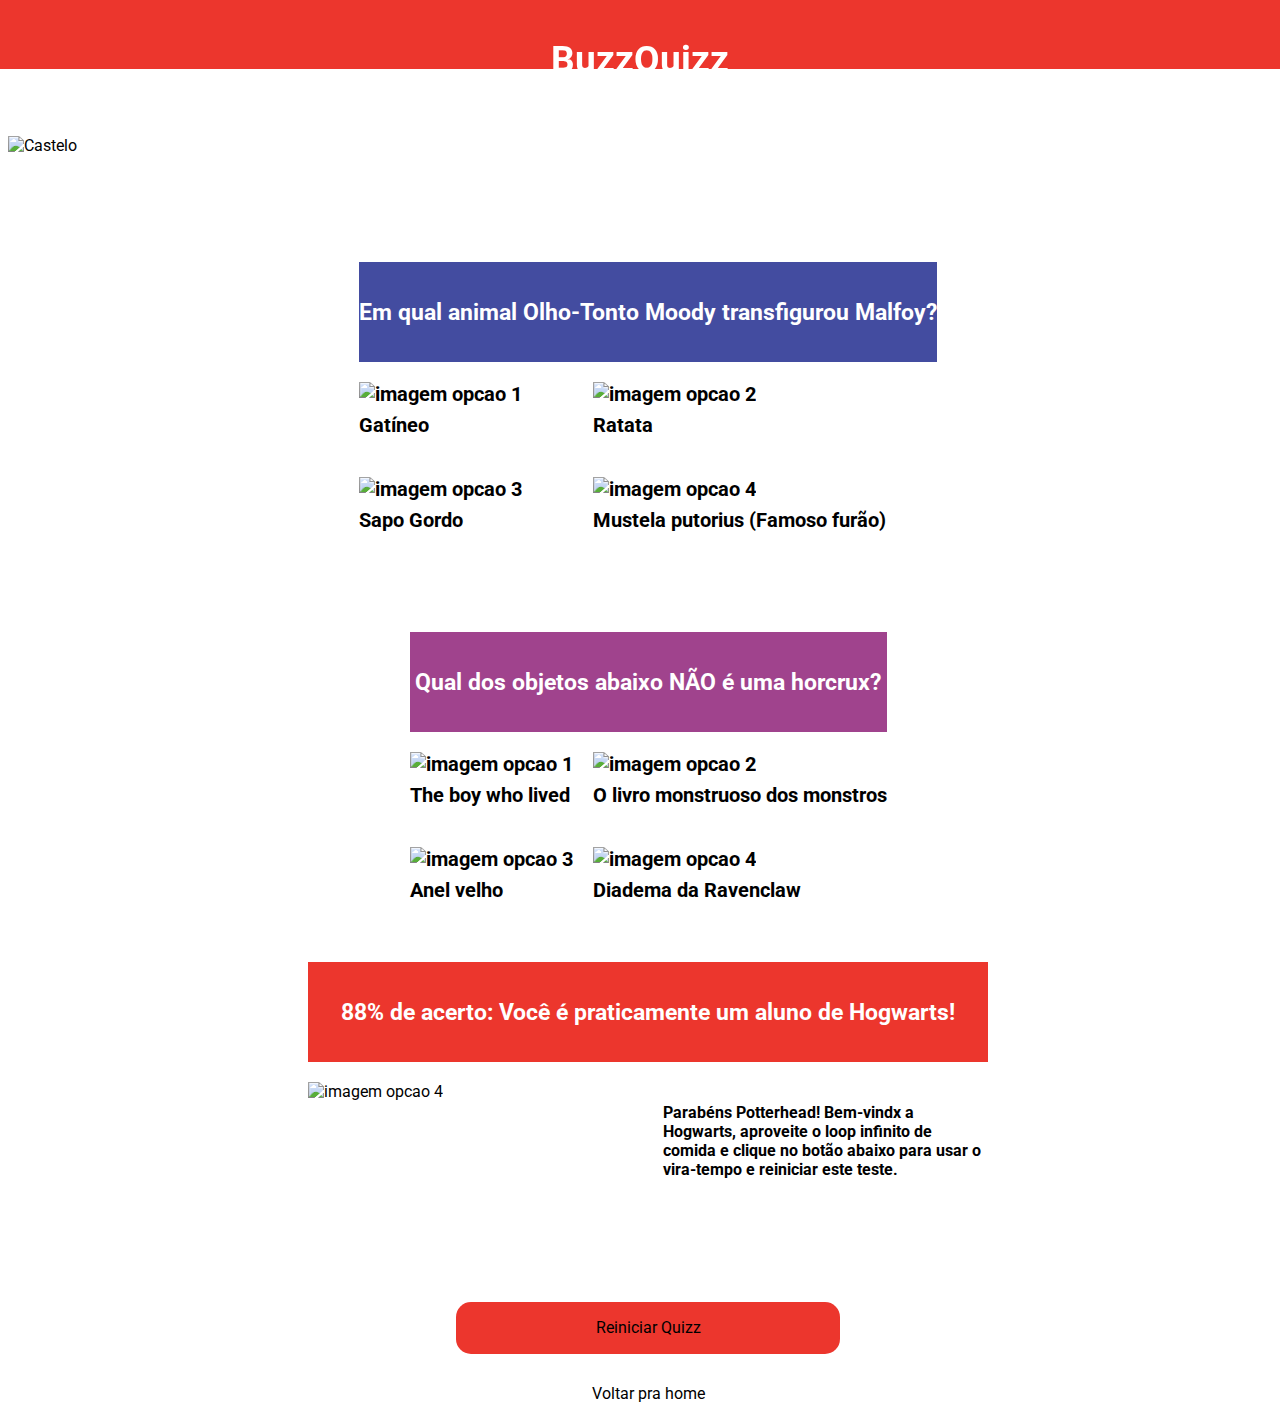
==== index.html @ de1c5631 "Index completo" ====
<!DOCTYPE html>
<html lang="pt-br">

<head>
    <meta charset="UTF-8">
    <meta http-equiv="X-UA-Compatible" content="IE=edge">
    <meta name="viewport" content="width=device-width, initial-scale=1.0">
    <!-- Fontes -->
    <link rel="preconnect" href="https://fonts.googleapis.com">
    <link rel="preconnect" href="https://fonts.gstatic.com" crossorigin>
    <link
        href="https://fonts.googleapis.com/css2?family=Roboto:ital,wght@0,100;0,300;0,400;0,500;0,700;1,100;1,300;1,400;1,500;1,700&display=swap"
        rel="stylesheet">
    <!-- CSS -->
    <link rel="stylesheet" href="./CSS/reset.css">
    <link rel="stylesheet" href="./CSS/style.css">
    <link rel="stylesheet" href="./imagens">

    <title>Buzz Quizz</title>
</head>

<body>
    <header>
        <h1>BuzzQuizz</h1>
    </header>

    <main>
        <!-- Mostra dos quizzez (Tela 2) -->
        <div class="main-quizz">
            <div class="titulo-quizz">
                <img src="https://tm.ibxk.com.br/2021/12/16/16162352596547.jpg" alt="Castelo">
                <p>O quão potterhead é você?</p>
            </div>

            <div class="quadro-pergunta">
                <div class="pergunta-quizz primeira">
                    <p>Em qual animal Olho-Tonto Moody transfigurou Malfoy?</p>
                </div>
                <div class="opcao opcao1">
                    <img src="./img/image 3.png" alt="imagem opcao 1">
                    <p>Gatíneo</p>
                </div>
                <div class="opcao opcao2">
                    <img src="./img/image 4.png" alt="imagem opcao 2">
                    <p>Ratata</p>
                </div>
                <div class="opcao opcao3">
                    <img src="./img/image 1.png" alt="imagem opcao 3">
                    <p>Sapo Gordo</p>
                </div>
                <div class="opcao opcao4">
                    <img src="./img/image 2.png" alt="imagem opcao 4">
                    <p>Mustela putorius (Famoso furão)</p>
                </div>
            </div>

            <div class="quadro-pergunta">
                <div class="pergunta-quizz segunda">
                    <p>Qual dos objetos abaixo NÃO é uma horcrux?</p>
                </div>
                <div class="opcao opcao1">
                    <img src="./img/image 5.png" alt="imagem opcao 1">
                    <p>The boy who lived</p>
                </div>
                <div class="opcao opcao2">
                    <img src="./img/image 6.png" alt="imagem opcao 2">
                    <p>O livro monstruoso dos monstros</p>
                </div>
                <div class="opcao opcao3">
                    <img src="./img/image 7.png" alt="imagem opcao 3">
                    <p>Anel velho</p>
                </div>
                <div class="opcao opcao4">
                    <img src="./img/image 8.png" alt="imagem opcao 4">
                    <p>Diadema da Ravenclaw</p>
                </div>
            </div>

            <div class="quadro-resposta">
                <div class="resposta">
                    <p>88% de acerto: Você é praticamente um aluno de Hogwarts!</p>
                </div>
                <div class="resultado">
                    <img src="./img/resultado1.png" alt="imagem opcao 4">
                </div>
                <div class="texto-resposta">
                    <p>Parabéns Potterhead! Bem-vindx a Hogwarts, aproveite o loop infinito de comida e clique no botão
                        abaixo para usar o vira-tempo e reiniciar este teste.</p>
                </div>
            </div>
            <div class="botao-prosseguir">
                Reiniciar Quizz
            </div>
            <div class="voltar">
                Voltar pra home
            </div>
        </div>

        <!-- Criação dos quizzez (Tela 3) -->
        <div class="main-config hidden">
            <div class="config">
                <h1 class="comeco">Comece pelo começo</h1>
                <div class="caixa-perguntas">
                    <form class="form-input">
                        <input type="text" id='input-informacao' placeholder="Título do seu quizz" autocomplete="off">
                    </form>

                    <form class="form-input">
                        <input type="text" id='input-informacao' placeholder="URL da imagem do seu quizz"
                            autocomplete="off">
                    </form>

                    <form class="form-input">
                        <input type="text" id='input-informacao' placeholder="Quantidade de perguntas do quizz"
                            autocomplete="off">
                    </form>

                    <form class="form-input">
                        <input type="text" id='input-informacao' placeholder="Quantidade de níveis do quizz"
                            autocomplete="off">
                    </form>
                </div>

                <div class="botao-prosseguir">
                    <p class="prosseguir">Prosseguir para criar perguntas</p>
                </div>
            </div>

            <div class="config ">
                <h1 class="comeco">Crie suas peguntas</h1>
                <div class="caixa-perguntas">

                    <div class="engloba-pergunta">
                        <h1 class="pergunta margin-bottom primeirapergunta">Pergunta 1</h1>
                        <img onclick="expande(this)" class="vector" src="imagens/Vector (1).png">
                    </div>
                    <div class="tampa1">
                        <form class="form-input">
                            <input type="text" id='input-informacao' placeholder="Texto da pergunta" autocomplete="off">
                        </form>
                        <form class="form-input">
                            <input type="text" id='input-informacao' placeholder="Cor de fundo da pergunta"
                                autocomplete="off">
                        </form>
                    </div>

                    <div class="tampa2">
                        <h1 class="pergunta margin-bottom">Resposta correta</h1>
                        <form class="form-input">
                            <input type="text" id='input-informacao' placeholder="Resposta correta" autocomplete="off">
                        </form>
                        <form class="form-input">
                            <input type="text" id='input-informacao' placeholder="URL da imagem" autocomplete="off">
                        </form>
                    </div>

                    <div class="tampa3">
                        <h1 class="pergunta margin-bottom">Respostas incorretas</h1>
                        <form class="form-input">
                            <input type="text" id='input-informacao' placeholder="Resposta correta" autocomplete="off">
                        </form>
                        <form class="form-input-margin">
                            <input type="text" id='input-informacao' placeholder="URL da imagem" autocomplete="off">
                        </form>
                        <form class="form-input">
                            <input type="text" id='input-informacao' placeholder="Resposta correta" autocomplete="off">
                        </form>
                        <form class="form-input-margin">
                            <input type="text" id='input-informacao' placeholder="URL da imagem" autocomplete="off">
                        </form>
                        <form class="form-input">
                            <input type="text" id='input-informacao' placeholder="Resposta correta" autocomplete="off">
                        </form>
                        <form class="form-input-margin">
                            <input type="text" id='input-informacao' placeholder="URL da imagem" autocomplete="off">
                        </form>
                    </div>
                </div>


                <div class="caixa-perguntas">
                    <div class="engloba-pergunta">
                        <h1 class="pergunta segundapergunta">Pergunta 2</h1> <img onclick="expande2()" class="vector"
                            src="imagens/Vector (1).png">
                    </div>
                    <div class="tampa4 hidden">
                        <form class="form-input">
                            <input type="text" id='input-informacao' placeholder="Texto da pergunta" autocomplete="off">
                        </form>
                        <form class="form-input">
                            <input type="text" id='input-informacao' placeholder="Cor de fundo da pergunta"
                                autocomplete="off">
                        </form>
                    </div>

                    <div class="tampa5 hidden">
                        <h1 class="pergunta margin-bottom">Resposta correta</h1>
                        <form class="form-input">
                            <input type="text" id='input-informacao' placeholder="Resposta correta" autocomplete="off">
                        </form>
                        <form class="form-input">
                            <input type="text" id='input-informacao' placeholder="URL da imagem" autocomplete="off">
                        </form>
                    </div>

                    <div class="tampa6 hidden">
                        <h1 class="pergunta margin-bottom">Respostas incorretas</h1>
                        <form class="form-input">
                            <input type="text" id='input-informacao' placeholder="Resposta correta" autocomplete="off">
                        </form>
                        <form class="form-input-margin">
                            <input type="text" id='input-informacao' placeholder="URL da imagem" autocomplete="off">
                        </form>
                        <form class="form-input">
                            <input type="text" id='input-informacao' placeholder="Resposta correta" autocomplete="off">
                        </form>
                        <form class="form-input-margin">
                            <input type="text" id='input-informacao' placeholder="URL da imagem" autocomplete="off">
                        </form>
                        <form class="form-input">
                            <input type="text" id='input-informacao' placeholder="Resposta correta" autocomplete="off">
                        </form>
                        <form class="form-input-margin">
                            <input type="text" id='input-informacao' placeholder="URL da imagem" autocomplete="off">
                        </form>
                    </div>
                </div>


                <div class="caixa-perguntas">
                    <div class="engloba-pergunta">
                        <h1 class="pergunta terceirapergunta">Pergunta 3</h1> <img onclick="expande3()" class="vector"
                            src="imagens/Vector (1).png">
                    </div>
                    <div class="tampa7 hidden">
                        <form class="form-input">
                            <input type="text" id='input-informacao' placeholder="Texto da pergunta" autocomplete="off">
                        </form>
                        <form class="form-input">
                            <input type="text" id='input-informacao' placeholder="Cor de fundo da pergunta"
                                autocomplete="off">
                        </form>
                    </div>

                    <div class="tampa8 hidden">
                        <h1 class="pergunta margin-bottom">Resposta correta</h1>
                        <form class="form-input">
                            <input type="text" id='input-informacao' placeholder="Resposta correta" autocomplete="off">
                        </form>
                        <form class="form-input">
                            <input type="text" id='input-informacao' placeholder="URL da imagem" autocomplete="off">
                        </form>
                    </div>

                    <div class="tampa9 hidden">
                        <h1 class="pergunta margin-bottom">Respostas incorretas</h1>
                        <form class="form-input">
                            <input type="text" id='input-informacao' placeholder="Resposta correta" autocomplete="off">
                        </form>
                        <form class="form-input-margin">
                            <input type="text" id='input-informacao' placeholder="URL da imagem" autocomplete="off">
                        </form>
                        <form class="form-input">
                            <input type="text" id='input-informacao' placeholder="Resposta correta" autocomplete="off">
                        </form>
                        <form class="form-input-margin">
                            <input type="text" id='input-informacao' placeholder="URL da imagem" autocomplete="off">
                        </form>
                        <form class="form-input">
                            <input type="text" id='input-informacao' placeholder="Resposta correta" autocomplete="off">
                        </form>
                        <form class="form-input-margin">
                            <input type="text" id='input-informacao' placeholder="URL da imagem" autocomplete="off">
                        </form>
                    </div>
                </div>

                <div class="botao-prosseguir">
                    <p class="prosseguir">Prosseguir para criar níveis</p>
                </div>
            </div>

            <div class="config">
                <h1 class="comeco">Agora, decida os níveis</h1>
                <div class="caixa-perguntas">
                    <div class="engloba-pergunta">
                        <h1 class="pergunta margin-bottom primeirapergunta">Nível 1</h1> <img onclick="expande1()"
                            class="vector" src="imagens/Vector (1).png">
                    </div>
                    <div class="">
                        <form class="form-input">
                            <input type="text" id='input-informacao' placeholder="Título do nível" autocomplete="off">
                        </form>
                        <form class="form-input">
                            <input type="text" id='input-informacao' placeholder="% de acerto mínima"
                                autocomplete="off">
                        </form>
                        <form class="form-input">
                            <input type="text" id='input-informacao' placeholder="URL da imagem do nível"
                                autocomplete="off">
                        </form>
                        <form class="form-input">
                            <textarea id='input-informacao-nivel' rows="4" cols="20" placeholder="Descrição do nível"
                                autocomplete="off"></textarea>
                        </form>
                    </div>
                </div>


                <div class="caixa-perguntas">
                    <div class="engloba-pergunta">
                        <h1 class="pergunta segundapergunta">Nível 2</h1> <img onclick="expande2()" class="vector"
                            src="imagens/Vector (1).png">
                    </div>
                    <div class="hidden">
                        <form class="form-input">
                            <input type="text" id='input-informacao' placeholder="Título do nível" autocomplete="off">
                        </form>
                        <form class="form-input">
                            <input type="text" id='input-informacao' placeholder="% de acerto mínima"
                                autocomplete="off">
                        </form>
                        <form class="form-input">
                            <input type="text" id='input-informacao' placeholder="URL da imagem do nível"
                                autocomplete="off">
                        </form>
                        <form class="form-input">
                            <input type="text" id='input-informacao-nivel' placeholder="Descrição do nível"
                                autocomplete="off">
                        </form>
                    </div>
                </div>

                <div class="caixa-perguntas">
                    <div class="engloba-pergunta">
                        <h1 class="pergunta terceirapergunta">Nível 3</h1> <img onclick="expande3()" class="vector"
                            src="imagens/Vector (1).png">
                    </div>
                    <div class="hidden">
                        <form class="form-input">
                            <input type="text" id='input-informacao' placeholder="Título do nível" autocomplete="off">
                        </form>
                        <form class="form-input">
                            <input type="text" id='input-informacao' placeholder="% de acerto mínima"
                                autocomplete="off">
                        </form>
                        <form class="form-input">
                            <input type="text" id='input-informacao' placeholder="URL da imagem do nível"
                                autocomplete="off">
                        </form>
                        <form class="form-input">
                            <input type="text" id='input-informacao-nivel' placeholder="Descrição do nível"
                                autocomplete="off">
                        </form>
                    </div>
                </div>

                <div class="botao-prosseguir">
                    <p class="prosseguir">Prosseguir para criar níveis</p>
                </div>
            </div>

            <div class="config hidden">
                <div class="caixa-img-final"></div>
                <div class="botao-prosseguir-final">
                    <p class="prosseguir">Acessar o quiz</p>
                </div>
                <div class="voltar-home">
                    <p class="prosseguir-home">Voltar para home</p>
                </div>
            </div>
        </div>

        <!-- Tela Inicial (Tela 1) -->
        <div class="tela-inicial hidden">
            <div class="user-quizzes hidden" data-identifier="user-quizzes">
                <div class="create-your-quizz">
                    <p>Você não criou nenhum quizz ainda :(</p>
                    <div data-identifier="create-quizz">Criar Quizz</div>
                </div>
            </div>

            <!-- ESSA PARTE AINDA NÃO AJUSTEI A RESPONSIVIDADE DO CSS NO MOBILE-->

            <div class="your-quizzes " data-identifier="user-quizzes">
                <div class="title">
                    <p>Seus Quizzes</p>
                    <div data-identifier="create-quizz">+</div>
                </div>
                <div class="quizzes">
                    <div class="quizz" data-identifier="quizz-card" onclick="selecionarQuizz(this)">
                        <img src="img/bannerHP.png" />
                        <p>O quão Potterhead é você?</p>
                    </div>
                    <div class="quizz" data-identifier="quizz-card" onclick="selecionarQuizz(this)">
                        <img src="img/simpsons.png" />
                        <p>Acerte os personagens corretos dos Simpsons e prove seu amor!</p>
                    </div>
                </div>

            </div>
            <div class="all-quizzes " data-identifier="general-quizzes">
                <p>Todos os Quizzes</p>
                <div class="quizzes">
                    <div class="quizz" data-identifier="quizz-card" onclick="selecionarQuizz(this)">
                        <img src="img/simpsons.png" />
                        <p>Acerte os personagens corretos dos Simpsons e prove seu amor!</p>
                    </div>
                    <div class="quizz" data-identifier="quizz-card" onclick="selecionarQuizz(this)">
                        <img src="img/simpsons.png" />
                        <p>Acerte os personagens corretos dos Simpsons e prove seu amor!</p>
                    </div>
                    <div class="quizz" data-identifier="quizz-card" onclick="selecionarQuizz(this)">
                        <img src="img/simpsons.png" />
                        <p>Acerte os personagens corretos dos Simpsons e prove seu amor!</p>
                    </div>
                    <div class="quizz" data-identifier="quizz-card" onclick="selecionarQuizz(this)">
                        <img src="img/simpsons.png" />
                        <p>Acerte os personagens corretos dos Simpsons e prove seu amor!</p>
                    </div>
                    <div class="quizz" data-identifier="quizz-card" onclick="selecionarQuizz(this)">
                        <img src="img/simpsons.png" />
                        <p>Acerte os personagens corretos dos Simpsons e prove seu amor!</p>
                    </div>
                    <div class="quizz" data-identifier="quizz-card" onclick="selecionarQuizz(this)">
                        <img src="img/simpsons.png" />
                        <p>Acerte os personagens corretos dos Simpsons e prove seu amor!</p>
                    </div>
                </div>
            </div>
        </div>
    </main>


    <script nomodule src="https://unpkg.com/ionicons@5.5.2/dist/ionicons/ionicons.js"></script>
    <script src="script.js"></script>
</body>

</html>
---- CSS/style.css ----
body {
   background-color: white;
   font-family: 'Roboto', sans-serif;
}

header {
   background-color:#EC362D;
   width: 100vw;
   height: 69px;
   text-align: center;
   padding: 13px;
   box-sizing: border-box;
   position: fixed;
   top: 0;
   left: 0;
   z-index: 1;
}

h1 {
   color: white;
   font-size: 37px;
   font-weight: 700;
}

main {
   margin-top:69px;
   transition: .4s;
}



.tela-inicial {
   display:flex;
   justify-content: center;
   align-items: center;
   flex-direction: column;
   box-sizing: border-box;
   width:100%;
   padding-bottom:10px;
}

.your-quizzes{
   width: 80vw;
   height: 181px;
   margin: 7vh auto;
   display: flex;
   flex-direction: column;
   align-items: left;
   margin-bottom:48px;
}
.title{
   display:flex;
   align-items: center;
}

.title p{
   width: 158px;
   height: 23px;
   font-weight: 700;
   font-size: 20px;
   display: flex;
   color: #000000;
}
.title div{
   width: 31px;
   height: 30px;
   background: #EC362D;
   border-radius: 500px;
   display: flex;
   align-items: center;
   justify-content: center;
   font-size:30px;
   color:white;
}
.user-quizzes{
   width: 80%;
   height: 181px;
   margin: 7vh auto;
   background: transparent;
   border: 1px dashed #D5D5D5;
   box-sizing: border-box;
   border-radius: 5px;
   display: flex;
   flex-direction: column;
   justify-content: center;
   align-items: center;
   margin-bottom:77px;
}

.create-your-quizz p{
   width: 250px;
   height: 107px;
   font-weight: 400;
   font-size: 20px;
   display: flex;
   align-items: center;
   justify-content: center;
   text-align: center;
   color: #B9B9B9;
}

.create-your-quizz div{
   width: 136px;
   height: 40px;
   background: transparent;
   border: 1px dashed #EC362D;
   box-sizing: border-box;
   border-radius: 50px;
   margin: 0 auto 33px auto;
   color:#EC362D;
   text-align: center;
   font-weight: 400;
   font-size: 21px;
   display: flex;
   justify-content: center;
   align-items: center;
}

.all-quizzes{
   width:80%;
   display: flex;
   flex-direction: column;
   justify-content: left;
}
.quizzes{
   display:flex;
   flex-wrap: wrap;
   width:100%;
   justify-content: space-between;
}
.all-quizzes p{
   width: 158px;
   height: 23px;
   margin-top: 48px;
   font-weight: 700;
   font-size: 20px;
   display: flex;
   color: #000000;
   }

.quizz{
   position:relative;
   width: 340px;
   height: 181px;
   border-radius: 5px;
   margin-top:12px;
}
   
.quizz img {
   background: linear-gradient(180deg, rgba(255, 255, 255, 0) 0%, rgba(0, 0, 0, 0.5) 64.58%, #000000 100%);
   position: absolute;
   width:100%;
   height:100%;
}
   
.quizz p{
   width: 301px;
   height: 54px;
   font-weight: 400;
   font-size: 19px;
   line-height: 22px;
   display: flex;
   align-items: center;
   color: #FFFFFF;
   position: absolute;
   bottom:0;
   left:18px;
}

.main-quizz {
   width: 100vw;
   margin-top: 69px;
   display: flex;
   flex-direction: column;
   align-items: center;
}

.titulo-quizz {
   width: 100vw;
   height: 17vh;
   position: relative;
   overflow-y: hidden;
   display: flex;
   justify-content: center;
   align-items: center;
}

.titulo-quizz img {
   width: 100%;
}


.titulo-quizz p {
   position: absolute;
   color: #FFFFFF;
   font-size: 39px;
   font-weight: 400;
   line-height: 46px;
}

.quadro-pergunta {
   display: grid;
   grid-template-columns:auto auto;
   gap:20px;
   margin:40px;
}

.pergunta-quizz {
   font-size: 23px;
   font-weight: 700;
   height: 100px;
   grid-column: 1/3;
   color: #FFFFFF;
   text-align: center;
   box-sizing: border-box;
   display: flex;
   justify-content: center;
   align-items: center;
}

.primeira {
   background-color:#434CA0;
}

.segunda {
   background-color: #A0438D;
}


.opcao {
   font-size: 20px;
   color: #000000;
   font-weight: 700;
}

.opcao img {
   width: 100%;
}

.opcao p {
   margin-top: 7px;
}

.quadro-resposta {
   display: grid;
   grid-template-columns:330px 330px;
   gap: 20px;
   margin-bottom: 57px;
}

.resposta {
   background-color: #EC362D;
   height: 100px;
   grid-column: 1/3;
   font-size: 23px;
   font-weight: 700;
   color: #FFFFFF;
   display: flex;
   justify-content: center;
   align-items: center;
}

.resultado img {
   width: 100%;
}

.texto-resposta {
   font-weight: 700;
   padding: 5px;
}

.config{
   display: flex;
   flex-direction: column;
   align-items: center;
   padding-top: 5%;
   transition: .4s;
}

.margin{
   margin-bottom: 25px;
}

.comeco{
   margin-bottom: 15px;
   font-family: 'Roboto';
   font-style: normal;
   font-weight: 700;
   font-size: 23px;
   line-height: 27px;
   display: flex;
   align-items: center;
   color: #000000;
   transition: .4s;
}

.engloba-pergunta{
   display: flex;
   justify-content: space-between;
   transition: .4s;
}

.pergunta{
   font-family: 'Roboto';
   font-style: normal;
   font-weight: 700;
   font-size: 23px;
   line-height: 27px;
   display: flex;
   align-items: center;
   color: #000000;
   transition: .4s;
   margin-top: 10px;
   
}

.margin-bottom{
   margin-bottom: 15px;
   
}

.vector{
   width: 5%;
   height: 5%;
   margin-right: 10px;
   margin-top: 8px;
   cursor: pointer;
   transition: .4s
}

.caixa-perguntas{
   width: 45%;
   height: auto;
   background-color: #ffffff;
   box-shadow: 0px 0px 10px rgba(0, 0, 0, 0.05);
   border-radius: 10px;
   padding: 1% 0.8% 1.4% 0.8%;
   display: flex;
   flex-direction: column;
   justify-content: space-around;
   transition: .4s;
   box-sizing: border-box;
   margin-bottom: 15px;
}

.caixa-img-final{
   width: 50%;
   height: 50%;
   position: absolute;
   background: linear-gradient(180deg, rgba(255, 255, 255, 0) 0%, rgba(0, 0, 0, 0.5) 65.62%, rgba(0, 0, 0, 0.8) 100%), url("../imagens/harry1.png");
}

.form-input{
   width: 100%;
   margin-bottom: 9px;
   opacity: 60%;
   transition: .4s;
   overflow: wrap;
}

.form-input-margin{
   width: 100%;
   margin-bottom: 35px;
   opacity: 60%;
   transition: .4s;
}

#input-informacao{
   width: 95.9%;
   height: 40px;
   border-radius: 10px;
   border: 2px solid lightgrey;
   outline: none;
   font-size: 19px;
   padding-left: 3%;
   transition: .4s;
}

#input-informacao-nivel{
   width: 95.9%;
   height: 177px;
   border-radius: 10px;
   border: 2px solid lightgrey;
   outline: none;
   font-size: 19px;
   padding-left: 3%;
   transition: .4s;
}

textarea::placeholder{
   font-family: 'Roboto', sans-serif;
}

.harry{
   width: 50%;
   height: auto;
   margin-left: 25%;
   border-radius: 20px;
}

.potterhead{
   position: absolute;
   top:84%;
   left:27%;
   color: #ffffff;
   font-size: 125%;
}

.botao-prosseguir{
   width: 30%;
   background-color: #EC362D;
   display: flex;
   align-items: center;
   justify-content: center;
   padding: 1.3% 0;
   border-radius: 15px;
   margin-top: 3.5%;
   cursor: pointer;
   transition: .4s;
   margin-bottom: 30px;
}

.botao-prosseguir-final{
   width: 30%;
   background-color: #EC362D;
   display: flex;
   align-items: center;
   justify-content: center;
   padding: 1.3% 0;
   border-radius: 15px;
   margin-top: 3.5%;
   cursor: pointer;
   transition: .4s;
   margin-bottom: 0px;
   position: absolute;
   top:53%;
}

.voltar-home{
   width: 30%;
   display: flex;
   align-items: center;
   justify-content: center;
   padding: 1.3% 0;
   border-radius: 15px;
   margin-top: 0.5%;
   transition: .4s;
   margin-bottom: 0px;
   position: absolute;
   top:69%;
}

.prosseguir{
   font-family: 'Roboto';
   font-style: normal;
   font-weight: 400;
   font-size: 130%;
   line-height: 25px;
   display: flex;
   align-items: center;
   text-align: center;
   color: #FFF5F4;
   transition: .4s;
}

.prosseguir-home{
   font-family: 'Roboto';
   font-style: normal;
   font-weight: 400;
   font-size: 130%;
   line-height: 25px;
   display: flex;
   align-items: center;
   text-align: center;
   color: grey;
   transition: .4s;
   cursor: pointer;
   position: absolute;
   
}

@media screen and (max-width: 1000px) {
   .titulo-quizz p {
     font-size: 25px;
   }
   .quadro-pergunta {
      margin: 18px
   }
   .pergunta {
      font-size: 19px;
   }
   .opcao {
      font-size: 13px;
   }
   .caixa-perguntas{
      width: 100%;
      padding: 2% 1% 3.4% 5%;
      
   }
   #input-informacao{
      width: 90%;
   }
   #input-informacao-nivel{
      width: 90%;
   }
   .botao-prosseguir{
      width: 80%;
   }
   .prosseguir{
      font-size: 110%
   }
   .comeco{
      font-size: 20px;
      margin-top: 32px;
   }
   .vector{
      margin-top: 10px;
      width: 7%;
      height: 7%;
   }
   .caixa-img-final{
      display:flex;
      align-items: center;
      justify-content: center;
      top:20%;
   }
   .harry{
      
      width:90%;
      margin-left:0;
   }
   .potterhead{
      left:12%
   }
   .voltar-home{
      top: 80%;
      width: 70%;
   }
   .botao-prosseguir-final{
      top:68%;
      width: 55%
   }
}

.hidden{
   display: none;
}
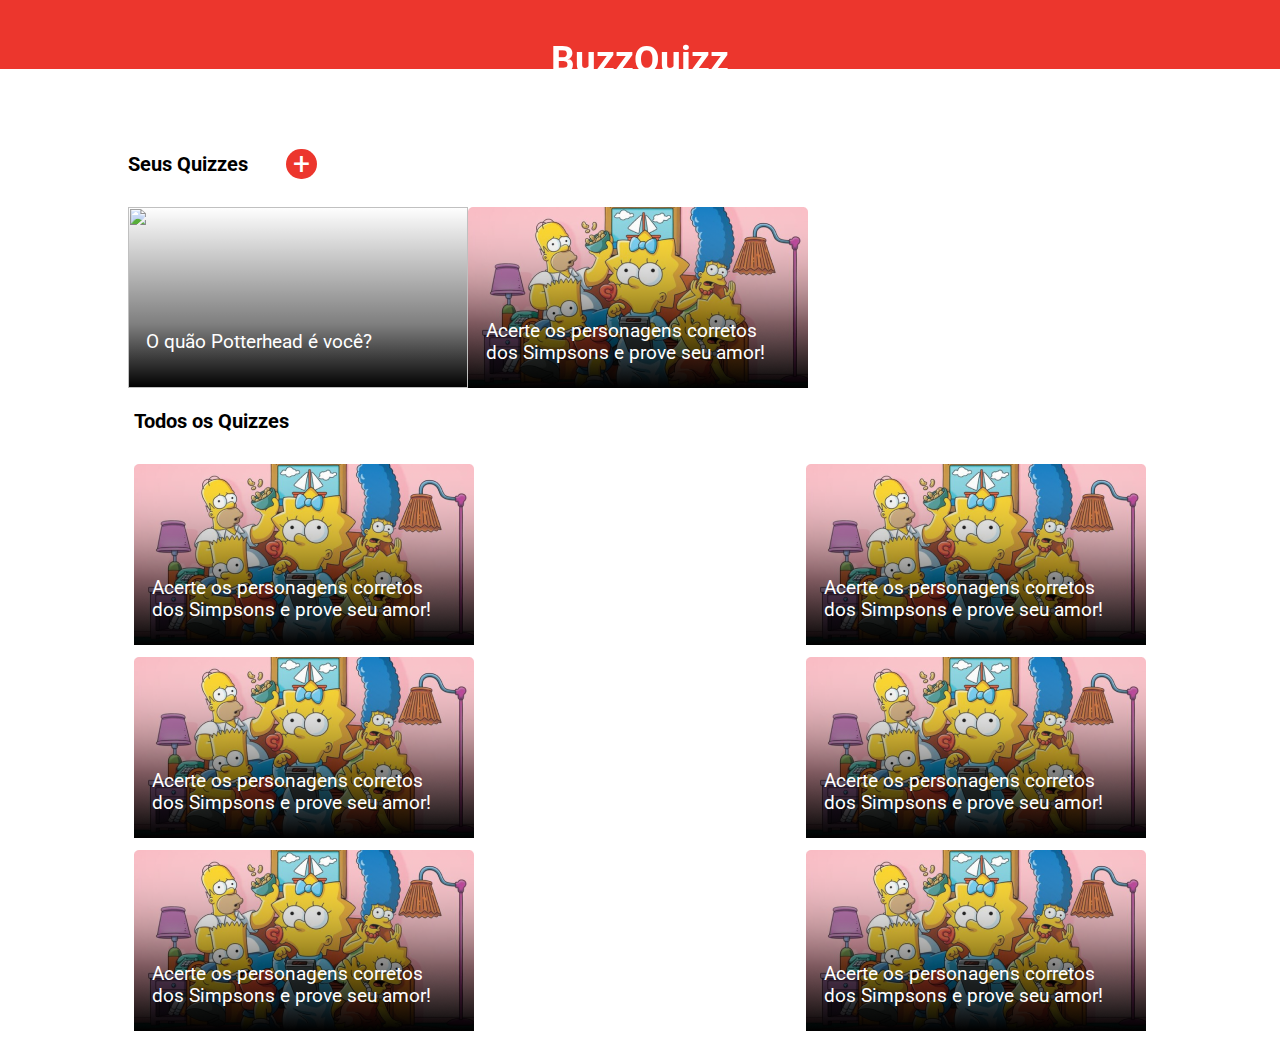
==== commit 7eae467a: "versão com a const do get e o axios no html" ====
--- a/index.html
+++ b/index.html
@@ -26,7 +26,7 @@
 
     <main>
         <!-- Mostra dos quizzez (Tela 2) -->
-        <div class="main-quizz">
+        <div class="main-quizz hidden">
             <div class="titulo-quizz">
                 <img src="https://tm.ibxk.com.br/2021/12/16/16162352596547.jpg" alt="Castelo">
                 <p>O quão potterhead é você?</p>
@@ -372,7 +372,7 @@
         </div>
 
         <!-- Tela Inicial (Tela 1) -->
-        <div class="tela-inicial hidden">
+        <div class="tela-inicial">
             <div class="user-quizzes hidden" data-identifier="user-quizzes">
                 <div class="create-your-quizz">
                     <p>Você não criou nenhum quizz ainda :(</p>
@@ -387,7 +387,7 @@
                     <p>Seus Quizzes</p>
                     <div data-identifier="create-quizz">+</div>
                 </div>
-                <div class="quizzes">
+                <div class="quizzesUsers">
                     <div class="quizz" data-identifier="quizz-card" onclick="selecionarQuizz(this)">
                         <img src="img/bannerHP.png" />
                         <p>O quão Potterhead é você?</p>
@@ -433,6 +433,7 @@
 
 
     <script nomodule src="https://unpkg.com/ionicons@5.5.2/dist/ionicons/ionicons.js"></script>
+    <script src="https://cdn.jsdelivr.net/npm/axios/dist/axios.min.js"></script>
     <script src="script.js"></script>
 </body>
 
--- a/CSS/style.css
+++ b/CSS/style.css
@@ -128,6 +128,11 @@
    width:100%;
    justify-content: space-between;
 }
+.quizzesUsers{
+   display:flex;
+   flex-wrap: wrap;
+   width:100%;
+}
 .all-quizzes p{
    width: 158px;
    height: 23px;
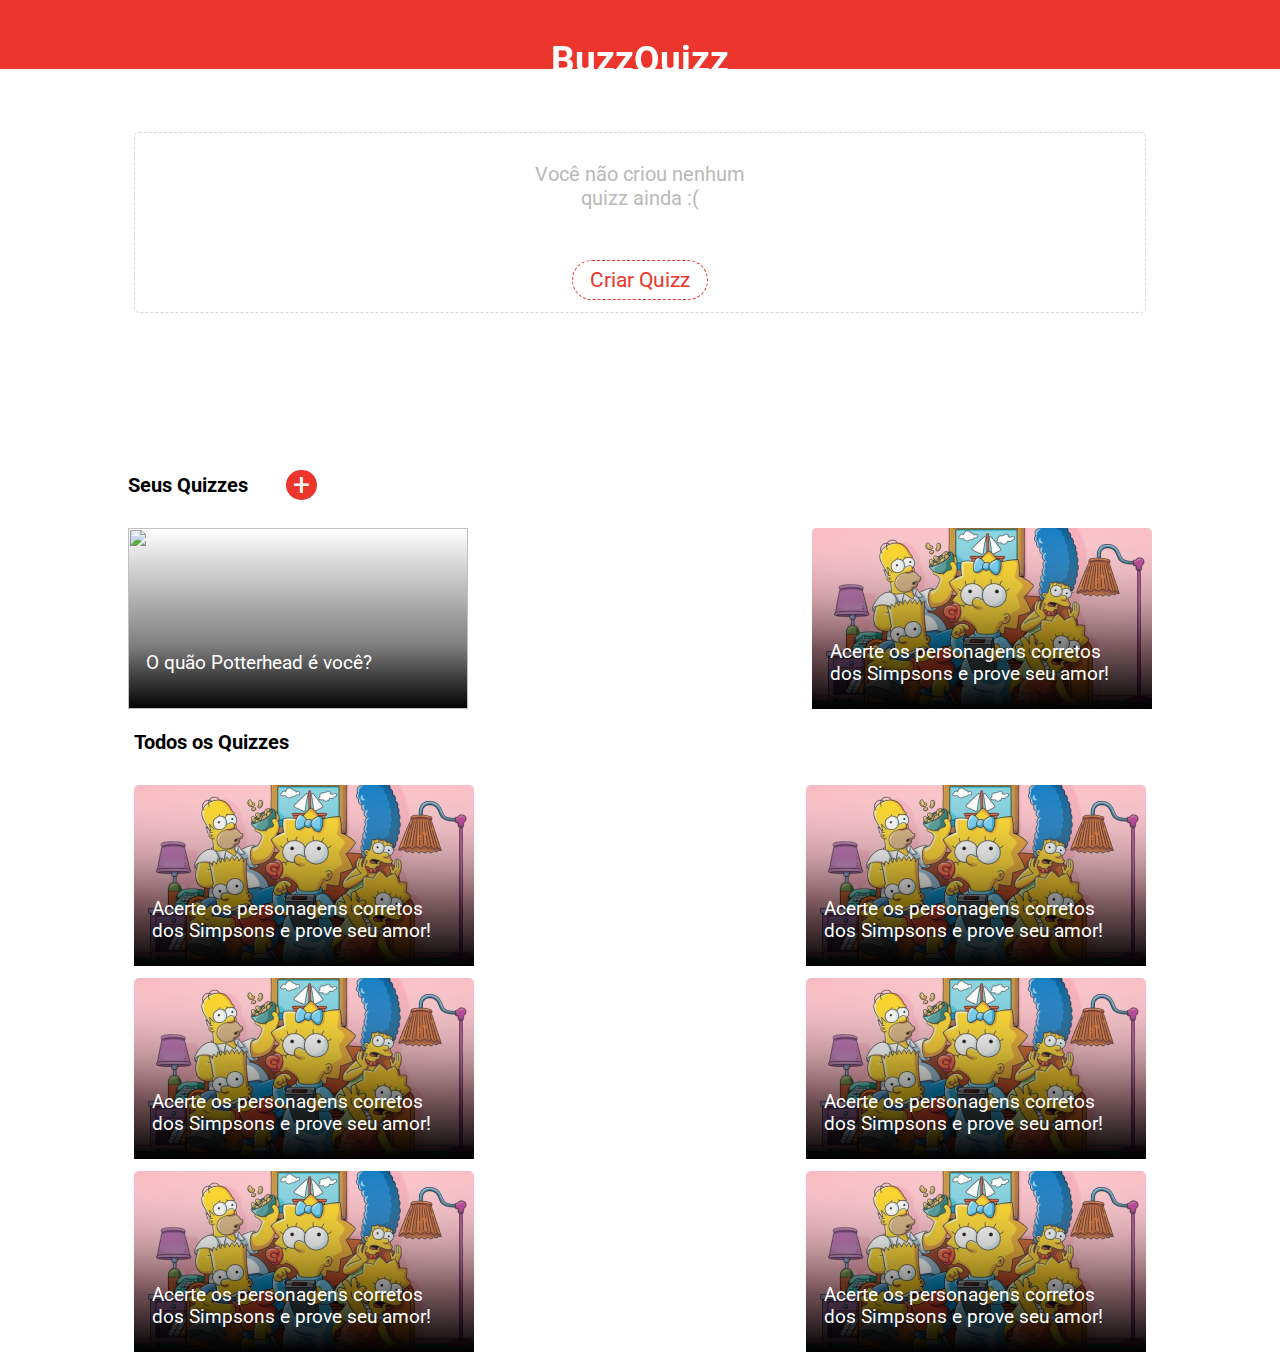
==== commit d995194d: "botoes funcionais" ====
--- a/index.html
+++ b/index.html
@@ -14,7 +14,6 @@
     <!-- CSS -->
     <link rel="stylesheet" href="./CSS/reset.css">
     <link rel="stylesheet" href="./CSS/style.css">
-    <link rel="stylesheet" href="./imagens">
 
     <title>Buzz Quizz</title>
 </head>
@@ -88,10 +87,10 @@
                         abaixo para usar o vira-tempo e reiniciar este teste.</p>
                 </div>
             </div>
-            <div class="botao-prosseguir">
+            <div class="reiniciar-quizz" onclick="reiniciarQuizz()">
                 Reiniciar Quizz
             </div>
-            <div class="voltar">
+            <div class="voltar" onclick="voltarPrincipal()">
                 Voltar pra home
             </div>
         </div>
@@ -132,7 +131,7 @@
 
                     <div class="engloba-pergunta">
                         <h1 class="pergunta margin-bottom primeirapergunta">Pergunta 1</h1>
-                        <img onclick="expande(this)" class="vector" src="imagens/Vector (1).png">
+                        <img onclick="expande(this)" class="vector" src="./img/Vector (1).png">
                     </div>
                     <div class="tampa1">
                         <form class="form-input">
@@ -181,7 +180,7 @@
                 <div class="caixa-perguntas">
                     <div class="engloba-pergunta">
                         <h1 class="pergunta segundapergunta">Pergunta 2</h1> <img onclick="expande2()" class="vector"
-                            src="imagens/Vector (1).png">
+                            src="./img/Vector (1).png">
                     </div>
                     <div class="tampa4 hidden">
                         <form class="form-input">
@@ -230,7 +229,7 @@
                 <div class="caixa-perguntas">
                     <div class="engloba-pergunta">
                         <h1 class="pergunta terceirapergunta">Pergunta 3</h1> <img onclick="expande3()" class="vector"
-                            src="imagens/Vector (1).png">
+                            src="./img/Vector (1).png">
                     </div>
                     <div class="tampa7 hidden">
                         <form class="form-input">
@@ -285,7 +284,7 @@
                 <div class="caixa-perguntas">
                     <div class="engloba-pergunta">
                         <h1 class="pergunta margin-bottom primeirapergunta">Nível 1</h1> <img onclick="expande1()"
-                            class="vector" src="imagens/Vector (1).png">
+                            class="vector" src="./img/Vector (1).png">
                     </div>
                     <div class="">
                         <form class="form-input">
@@ -310,7 +309,7 @@
                 <div class="caixa-perguntas">
                     <div class="engloba-pergunta">
                         <h1 class="pergunta segundapergunta">Nível 2</h1> <img onclick="expande2()" class="vector"
-                            src="imagens/Vector (1).png">
+                            src="./img/Vector (1).png">
                     </div>
                     <div class="hidden">
                         <form class="form-input">
@@ -334,7 +333,7 @@
                 <div class="caixa-perguntas">
                     <div class="engloba-pergunta">
                         <h1 class="pergunta terceirapergunta">Nível 3</h1> <img onclick="expande3()" class="vector"
-                            src="imagens/Vector (1).png">
+                            src="./img/Vector (1).png">
                     </div>
                     <div class="hidden">
                         <form class="form-input">
@@ -373,10 +372,10 @@
 
         <!-- Tela Inicial (Tela 1) -->
         <div class="tela-inicial">
-            <div class="user-quizzes hidden" data-identifier="user-quizzes">
+            <div class="user-quizzes " data-identifier="user-quizzes">
                 <div class="create-your-quizz">
                     <p>Você não criou nenhum quizz ainda :(</p>
-                    <div data-identifier="create-quizz">Criar Quizz</div>
+                    <div data-identifier="create-quizz" onclick="criarQuizz()">Criar Quizz</div>
                 </div>
             </div>
 
@@ -385,9 +384,9 @@
             <div class="your-quizzes " data-identifier="user-quizzes">
                 <div class="title">
                     <p>Seus Quizzes</p>
-                    <div data-identifier="create-quizz">+</div>
-                </div>
-                <div class="quizzesUsers">
+                    <div data-identifier="create-quizz" onclick="criarQuizz()">+</div>
+                </div>
+                <div class="quizzes">
                     <div class="quizz" data-identifier="quizz-card" onclick="selecionarQuizz(this)">
                         <img src="img/bannerHP.png" />
                         <p>O quão Potterhead é você?</p>
@@ -433,7 +432,6 @@
 
 
     <script nomodule src="https://unpkg.com/ionicons@5.5.2/dist/ionicons/ionicons.js"></script>
-    <script src="https://cdn.jsdelivr.net/npm/axios/dist/axios.min.js"></script>
     <script src="script.js"></script>
 </body>
 
--- a/CSS/style.css
+++ b/CSS/style.css
@@ -71,6 +71,7 @@
    justify-content: center;
    font-size:30px;
    color:white;
+   cursor: pointer;
 }
 .user-quizzes{
    width: 80%;
@@ -114,6 +115,7 @@
    display: flex;
    justify-content: center;
    align-items: center;
+   cursor: pointer;
 }
 
 .all-quizzes{
@@ -127,11 +129,6 @@
    flex-wrap: wrap;
    width:100%;
    justify-content: space-between;
-}
-.quizzesUsers{
-   display:flex;
-   flex-wrap: wrap;
-   width:100%;
 }
 .all-quizzes p{
    width: 158px;
@@ -273,6 +270,30 @@
    font-weight: 700;
    padding: 5px;
 }
+
+.reiniciar-quizz {
+   width: 25%;
+   background-color: #EC362D;
+   text-align: center;
+   font-size: 21px;
+   color: white;
+   padding: 1.3% 0;
+   border-radius: 15px;
+   margin-top: 3.5%;
+   cursor: pointer;
+   transition: .4s;
+   margin-bottom: 30px;
+}
+
+.voltar{
+   width: 30%;
+   font-size: 21px;
+   cursor: pointer;
+   text-align: center;
+   margin-bottom: 30px;
+   color:#818181;
+}
+
 
 .config{
    display: flex;
@@ -530,7 +551,6 @@
       top:20%;
    }
    .harry{
-      
       width:90%;
       margin-left:0;
    }
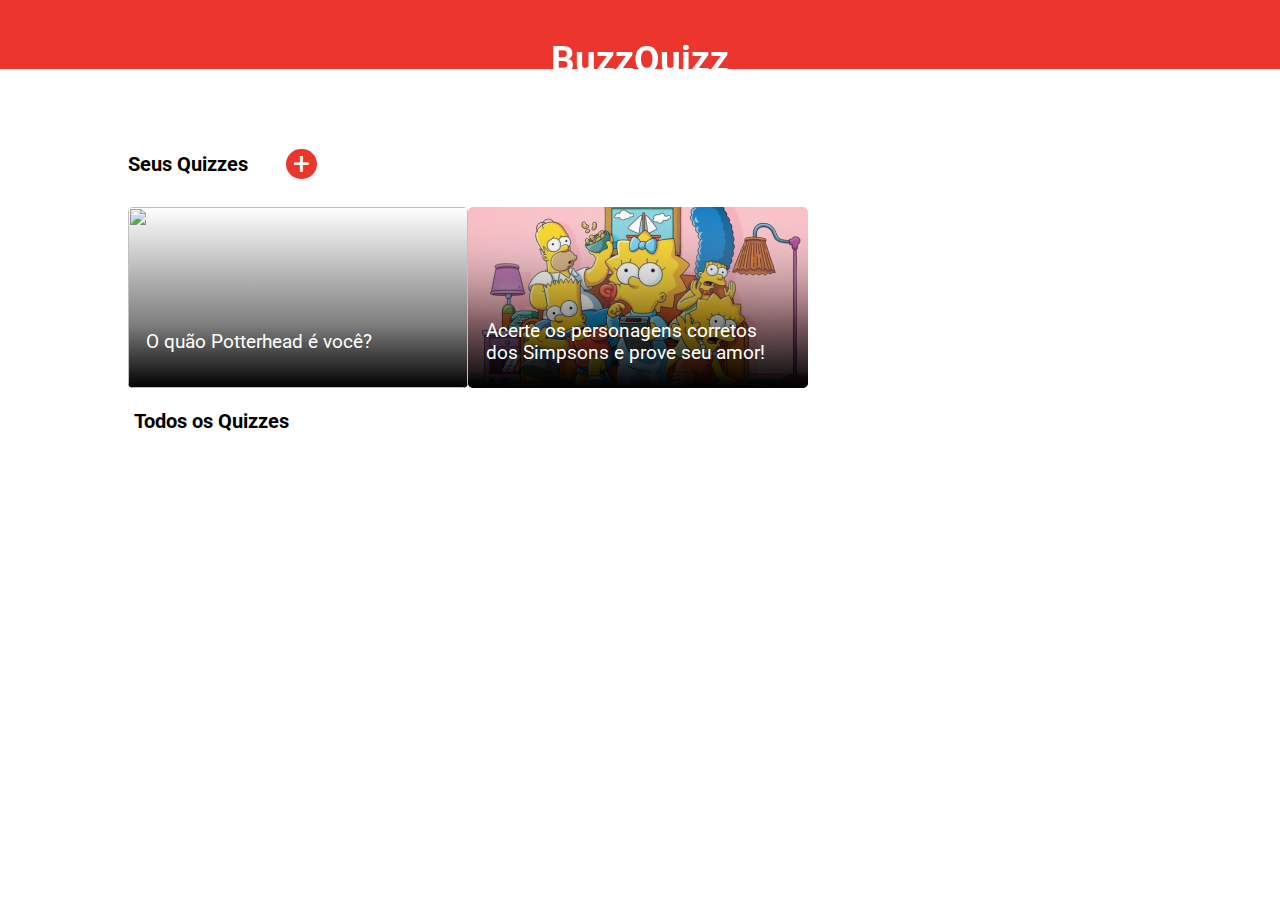
==== commit c5f74afe: ""versão com a listagem de quizzes"" ====
--- a/index.html
+++ b/index.html
@@ -14,6 +14,7 @@
     <!-- CSS -->
     <link rel="stylesheet" href="./CSS/reset.css">
     <link rel="stylesheet" href="./CSS/style.css">
+    <link rel="stylesheet" href="./imagens">
 
     <title>Buzz Quizz</title>
 </head>
@@ -87,10 +88,10 @@
                         abaixo para usar o vira-tempo e reiniciar este teste.</p>
                 </div>
             </div>
-            <div class="reiniciar-quizz" onclick="reiniciarQuizz()">
+            <div class="botao-prosseguir">
                 Reiniciar Quizz
             </div>
-            <div class="voltar" onclick="voltarPrincipal()">
+            <div class="voltar">
                 Voltar pra home
             </div>
         </div>
@@ -131,7 +132,7 @@
 
                     <div class="engloba-pergunta">
                         <h1 class="pergunta margin-bottom primeirapergunta">Pergunta 1</h1>
-                        <img onclick="expande(this)" class="vector" src="./img/Vector (1).png">
+                        <img onclick="expande(this)" class="vector" src="imagens/Vector (1).png">
                     </div>
                     <div class="tampa1">
                         <form class="form-input">
@@ -180,7 +181,7 @@
                 <div class="caixa-perguntas">
                     <div class="engloba-pergunta">
                         <h1 class="pergunta segundapergunta">Pergunta 2</h1> <img onclick="expande2()" class="vector"
-                            src="./img/Vector (1).png">
+                            src="imagens/Vector (1).png">
                     </div>
                     <div class="tampa4 hidden">
                         <form class="form-input">
@@ -229,7 +230,7 @@
                 <div class="caixa-perguntas">
                     <div class="engloba-pergunta">
                         <h1 class="pergunta terceirapergunta">Pergunta 3</h1> <img onclick="expande3()" class="vector"
-                            src="./img/Vector (1).png">
+                            src="imagens/Vector (1).png">
                     </div>
                     <div class="tampa7 hidden">
                         <form class="form-input">
@@ -284,7 +285,7 @@
                 <div class="caixa-perguntas">
                     <div class="engloba-pergunta">
                         <h1 class="pergunta margin-bottom primeirapergunta">Nível 1</h1> <img onclick="expande1()"
-                            class="vector" src="./img/Vector (1).png">
+                            class="vector" src="imagens/Vector (1).png">
                     </div>
                     <div class="">
                         <form class="form-input">
@@ -309,7 +310,7 @@
                 <div class="caixa-perguntas">
                     <div class="engloba-pergunta">
                         <h1 class="pergunta segundapergunta">Nível 2</h1> <img onclick="expande2()" class="vector"
-                            src="./img/Vector (1).png">
+                            src="imagens/Vector (1).png">
                     </div>
                     <div class="hidden">
                         <form class="form-input">
@@ -333,7 +334,7 @@
                 <div class="caixa-perguntas">
                     <div class="engloba-pergunta">
                         <h1 class="pergunta terceirapergunta">Nível 3</h1> <img onclick="expande3()" class="vector"
-                            src="./img/Vector (1).png">
+                            src="imagens/Vector (1).png">
                     </div>
                     <div class="hidden">
                         <form class="form-input">
@@ -372,10 +373,10 @@
 
         <!-- Tela Inicial (Tela 1) -->
         <div class="tela-inicial">
-            <div class="user-quizzes " data-identifier="user-quizzes">
+            <div class="user-quizzes hidden" data-identifier="user-quizzes">
                 <div class="create-your-quizz">
                     <p>Você não criou nenhum quizz ainda :(</p>
-                    <div data-identifier="create-quizz" onclick="criarQuizz()">Criar Quizz</div>
+                    <div data-identifier="create-quizz">Criar Quizz</div>
                 </div>
             </div>
 
@@ -384,9 +385,9 @@
             <div class="your-quizzes " data-identifier="user-quizzes">
                 <div class="title">
                     <p>Seus Quizzes</p>
-                    <div data-identifier="create-quizz" onclick="criarQuizz()">+</div>
-                </div>
-                <div class="quizzes">
+                    <div data-identifier="create-quizz">+</div>
+                </div>
+                <div class="quizzesUsers">
                     <div class="quizz" data-identifier="quizz-card" onclick="selecionarQuizz(this)">
                         <img src="img/bannerHP.png" />
                         <p>O quão Potterhead é você?</p>
@@ -400,38 +401,14 @@
             </div>
             <div class="all-quizzes " data-identifier="general-quizzes">
                 <p>Todos os Quizzes</p>
-                <div class="quizzes">
-                    <div class="quizz" data-identifier="quizz-card" onclick="selecionarQuizz(this)">
-                        <img src="img/simpsons.png" />
-                        <p>Acerte os personagens corretos dos Simpsons e prove seu amor!</p>
-                    </div>
-                    <div class="quizz" data-identifier="quizz-card" onclick="selecionarQuizz(this)">
-                        <img src="img/simpsons.png" />
-                        <p>Acerte os personagens corretos dos Simpsons e prove seu amor!</p>
-                    </div>
-                    <div class="quizz" data-identifier="quizz-card" onclick="selecionarQuizz(this)">
-                        <img src="img/simpsons.png" />
-                        <p>Acerte os personagens corretos dos Simpsons e prove seu amor!</p>
-                    </div>
-                    <div class="quizz" data-identifier="quizz-card" onclick="selecionarQuizz(this)">
-                        <img src="img/simpsons.png" />
-                        <p>Acerte os personagens corretos dos Simpsons e prove seu amor!</p>
-                    </div>
-                    <div class="quizz" data-identifier="quizz-card" onclick="selecionarQuizz(this)">
-                        <img src="img/simpsons.png" />
-                        <p>Acerte os personagens corretos dos Simpsons e prove seu amor!</p>
-                    </div>
-                    <div class="quizz" data-identifier="quizz-card" onclick="selecionarQuizz(this)">
-                        <img src="img/simpsons.png" />
-                        <p>Acerte os personagens corretos dos Simpsons e prove seu amor!</p>
-                    </div>
-                </div>
+                <div class="quizzes"></div>
             </div>
         </div>
     </main>
 
 
     <script nomodule src="https://unpkg.com/ionicons@5.5.2/dist/ionicons/ionicons.js"></script>
+    <script src="https://cdn.jsdelivr.net/npm/axios/dist/axios.min.js"></script>
     <script src="script.js"></script>
 </body>
 
--- a/CSS/style.css
+++ b/CSS/style.css
@@ -71,7 +71,6 @@
    justify-content: center;
    font-size:30px;
    color:white;
-   cursor: pointer;
 }
 .user-quizzes{
    width: 80%;
@@ -115,7 +114,6 @@
    display: flex;
    justify-content: center;
    align-items: center;
-   cursor: pointer;
 }
 
 .all-quizzes{
@@ -130,6 +128,11 @@
    width:100%;
    justify-content: space-between;
 }
+.quizzesUsers{
+   display:flex;
+   flex-wrap: wrap;
+   width:100%;
+}
 .all-quizzes p{
    width: 158px;
    height: 23px;
@@ -144,7 +147,6 @@
    position:relative;
    width: 340px;
    height: 181px;
-   border-radius: 5px;
    margin-top:12px;
 }
    
@@ -153,6 +155,7 @@
    position: absolute;
    width:100%;
    height:100%;
+   border-radius: 5px;
 }
    
 .quizz p{
@@ -270,30 +273,6 @@
    font-weight: 700;
    padding: 5px;
 }
-
-.reiniciar-quizz {
-   width: 25%;
-   background-color: #EC362D;
-   text-align: center;
-   font-size: 21px;
-   color: white;
-   padding: 1.3% 0;
-   border-radius: 15px;
-   margin-top: 3.5%;
-   cursor: pointer;
-   transition: .4s;
-   margin-bottom: 30px;
-}
-
-.voltar{
-   width: 30%;
-   font-size: 21px;
-   cursor: pointer;
-   text-align: center;
-   margin-bottom: 30px;
-   color:#818181;
-}
-
 
 .config{
    display: flex;
@@ -551,6 +530,7 @@
       top:20%;
    }
    .harry{
+      
       width:90%;
       margin-left:0;
    }
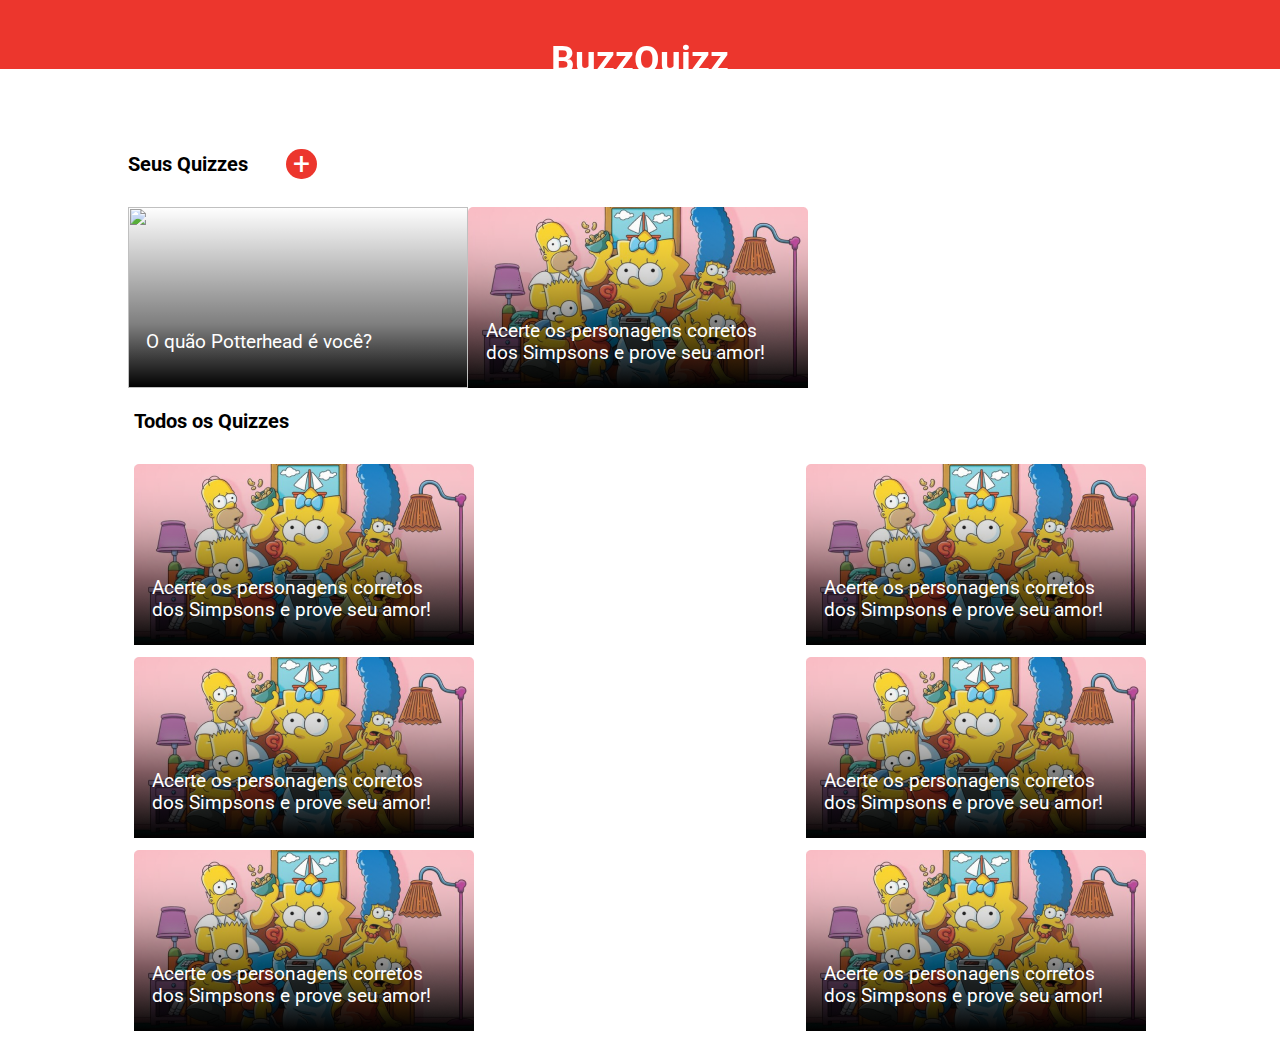
==== commit 15f0445d: "Commit p/ pull" ====
--- a/index.html
+++ b/index.html
@@ -14,7 +14,6 @@
     <!-- CSS -->
     <link rel="stylesheet" href="./CSS/reset.css">
     <link rel="stylesheet" href="./CSS/style.css">
-    <link rel="stylesheet" href="./imagens">
 
     <title>Buzz Quizz</title>
 </head>
@@ -34,21 +33,21 @@
 
             <div class="quadro-pergunta">
                 <div class="pergunta-quizz primeira">
-                    <p>Em qual animal Olho-Tonto Moody transfigurou Malfoy?</p>
-                </div>
-                <div class="opcao opcao1">
+                    <p data-identifier="question">Em qual animal Olho-Tonto Moody transfigurou Malfoy?</p>
+                </div>
+                <div class="opcao opcao1" data-identifier="answer">
                     <img src="./img/image 3.png" alt="imagem opcao 1">
                     <p>Gatíneo</p>
                 </div>
-                <div class="opcao opcao2">
+                <div class="opcao opcao2" data-identifier="answer">
                     <img src="./img/image 4.png" alt="imagem opcao 2">
                     <p>Ratata</p>
                 </div>
-                <div class="opcao opcao3">
+                <div class="opcao opcao3" data-identifier="answer">
                     <img src="./img/image 1.png" alt="imagem opcao 3">
                     <p>Sapo Gordo</p>
                 </div>
-                <div class="opcao opcao4">
+                <div class="opcao opcao4" data-identifier="answer">
                     <img src="./img/image 2.png" alt="imagem opcao 4">
                     <p>Mustela putorius (Famoso furão)</p>
                 </div>
@@ -56,27 +55,27 @@
 
             <div class="quadro-pergunta">
                 <div class="pergunta-quizz segunda">
-                    <p>Qual dos objetos abaixo NÃO é uma horcrux?</p>
-                </div>
-                <div class="opcao opcao1">
+                    <p data-identifier="question">Qual dos objetos abaixo NÃO é uma horcrux?</p>
+                </div>
+                <div class="opcao opcao1" data-identifier="answer">
                     <img src="./img/image 5.png" alt="imagem opcao 1">
                     <p>The boy who lived</p>
                 </div>
-                <div class="opcao opcao2">
+                <div class="opcao opcao2" data-identifier="answer">
                     <img src="./img/image 6.png" alt="imagem opcao 2">
                     <p>O livro monstruoso dos monstros</p>
                 </div>
-                <div class="opcao opcao3">
+                <div class="opcao opcao3" data-identifier="answer">
                     <img src="./img/image 7.png" alt="imagem opcao 3">
                     <p>Anel velho</p>
                 </div>
-                <div class="opcao opcao4">
+                <div class="opcao opcao4" data-identifier="answer">
                     <img src="./img/image 8.png" alt="imagem opcao 4">
                     <p>Diadema da Ravenclaw</p>
                 </div>
             </div>
 
-            <div class="quadro-resposta">
+            <div class="quadro-resposta" data-identifier="quizz-result">
                 <div class="resposta">
                     <p>88% de acerto: Você é praticamente um aluno de Hogwarts!</p>
                 </div>
@@ -88,10 +87,10 @@
                         abaixo para usar o vira-tempo e reiniciar este teste.</p>
                 </div>
             </div>
-            <div class="botao-prosseguir">
+            <div class="reiniciar-quizz" onclick="reiniciarQuizz()">
                 Reiniciar Quizz
             </div>
-            <div class="voltar">
+            <div class="voltar" onclick="voltarPrincipal()">
                 Voltar pra home
             </div>
         </div>
@@ -132,7 +131,7 @@
 
                     <div class="engloba-pergunta">
                         <h1 class="pergunta margin-bottom primeirapergunta">Pergunta 1</h1>
-                        <img onclick="expande(this)" class="vector" src="imagens/Vector (1).png">
+                        <img onclick="expande(this)" class="vector" src="./img/Vector (1).png">
                     </div>
                     <div class="tampa1">
                         <form class="form-input">
@@ -181,7 +180,7 @@
                 <div class="caixa-perguntas">
                     <div class="engloba-pergunta">
                         <h1 class="pergunta segundapergunta">Pergunta 2</h1> <img onclick="expande2()" class="vector"
-                            src="imagens/Vector (1).png">
+                            src="./img/Vector (1).png">
                     </div>
                     <div class="tampa4 hidden">
                         <form class="form-input">
@@ -230,7 +229,7 @@
                 <div class="caixa-perguntas">
                     <div class="engloba-pergunta">
                         <h1 class="pergunta terceirapergunta">Pergunta 3</h1> <img onclick="expande3()" class="vector"
-                            src="imagens/Vector (1).png">
+                            src="./img/Vector (1).png">
                     </div>
                     <div class="tampa7 hidden">
                         <form class="form-input">
@@ -285,7 +284,7 @@
                 <div class="caixa-perguntas">
                     <div class="engloba-pergunta">
                         <h1 class="pergunta margin-bottom primeirapergunta">Nível 1</h1> <img onclick="expande1()"
-                            class="vector" src="imagens/Vector (1).png">
+                            class="vector" src="./img/Vector (1).png">
                     </div>
                     <div class="">
                         <form class="form-input">
@@ -310,7 +309,7 @@
                 <div class="caixa-perguntas">
                     <div class="engloba-pergunta">
                         <h1 class="pergunta segundapergunta">Nível 2</h1> <img onclick="expande2()" class="vector"
-                            src="imagens/Vector (1).png">
+                            src="./img/Vector (1).png">
                     </div>
                     <div class="hidden">
                         <form class="form-input">
@@ -334,7 +333,7 @@
                 <div class="caixa-perguntas">
                     <div class="engloba-pergunta">
                         <h1 class="pergunta terceirapergunta">Nível 3</h1> <img onclick="expande3()" class="vector"
-                            src="imagens/Vector (1).png">
+                            src="./img/Vector (1).png">
                     </div>
                     <div class="hidden">
                         <form class="form-input">
@@ -372,11 +371,11 @@
         </div>
 
         <!-- Tela Inicial (Tela 1) -->
-        <div class="tela-inicial">
+        <div class="tela-inicial ">
             <div class="user-quizzes hidden" data-identifier="user-quizzes">
                 <div class="create-your-quizz">
                     <p>Você não criou nenhum quizz ainda :(</p>
-                    <div data-identifier="create-quizz">Criar Quizz</div>
+                    <div data-identifier="create-quizz" onclick="criarQuizz()">Criar Quizz</div>
                 </div>
             </div>
 
@@ -385,7 +384,7 @@
             <div class="your-quizzes " data-identifier="user-quizzes">
                 <div class="title">
                     <p>Seus Quizzes</p>
-                    <div data-identifier="create-quizz">+</div>
+                    <div data-identifier="create-quizz" onclick="criarQuizz()">+</div>
                 </div>
                 <div class="quizzesUsers">
                     <div class="quizz" data-identifier="quizz-card" onclick="selecionarQuizz(this)">
@@ -401,7 +400,32 @@
             </div>
             <div class="all-quizzes " data-identifier="general-quizzes">
                 <p>Todos os Quizzes</p>
-                <div class="quizzes"></div>
+                <div class="quizzes">
+                    <div class="quizz" data-identifier="quizz-card" onclick="selecionarQuizz(this)">
+                        <img src="img/simpsons.png" />
+                        <p>Acerte os personagens corretos dos Simpsons e prove seu amor!</p>
+                    </div>
+                    <div class="quizz" data-identifier="quizz-card" onclick="selecionarQuizz(this)">
+                        <img src="img/simpsons.png" />
+                        <p>Acerte os personagens corretos dos Simpsons e prove seu amor!</p>
+                    </div>
+                    <div class="quizz" data-identifier="quizz-card" onclick="selecionarQuizz(this)">
+                        <img src="img/simpsons.png" />
+                        <p>Acerte os personagens corretos dos Simpsons e prove seu amor!</p>
+                    </div>
+                    <div class="quizz" data-identifier="quizz-card" onclick="selecionarQuizz(this)">
+                        <img src="img/simpsons.png" />
+                        <p>Acerte os personagens corretos dos Simpsons e prove seu amor!</p>
+                    </div>
+                    <div class="quizz" data-identifier="quizz-card" onclick="selecionarQuizz(this)">
+                        <img src="img/simpsons.png" />
+                        <p>Acerte os personagens corretos dos Simpsons e prove seu amor!</p>
+                    </div>
+                    <div class="quizz" data-identifier="quizz-card" onclick="selecionarQuizz(this)">
+                        <img src="img/simpsons.png" />
+                        <p>Acerte os personagens corretos dos Simpsons e prove seu amor!</p>
+                    </div>
+                </div>
             </div>
         </div>
     </main>
--- a/CSS/style.css
+++ b/CSS/style.css
@@ -71,6 +71,7 @@
    justify-content: center;
    font-size:30px;
    color:white;
+   cursor: pointer;
 }
 .user-quizzes{
    width: 80%;
@@ -114,6 +115,7 @@
    display: flex;
    justify-content: center;
    align-items: center;
+   cursor: pointer;
 }
 
 .all-quizzes{
@@ -147,6 +149,7 @@
    position:relative;
    width: 340px;
    height: 181px;
+   border-radius: 5px;
    margin-top:12px;
 }
    
@@ -155,7 +158,6 @@
    position: absolute;
    width:100%;
    height:100%;
-   border-radius: 5px;
 }
    
 .quizz p{
@@ -188,10 +190,12 @@
    display: flex;
    justify-content: center;
    align-items: center;
+
 }
 
 .titulo-quizz img {
    width: 100%;
+   
 }
 
 
@@ -273,6 +277,30 @@
    font-weight: 700;
    padding: 5px;
 }
+
+.reiniciar-quizz {
+   width: 25%;
+   background-color: #EC362D;
+   text-align: center;
+   font-size: 21px;
+   color: white;
+   padding: 1.3% 0;
+   border-radius: 15px;
+   margin-top: 3.5%;
+   cursor: pointer;
+   transition: .4s;
+   margin-bottom: 30px;
+}
+
+.voltar{
+   width: 30%;
+   font-size: 21px;
+   cursor: pointer;
+   text-align: center;
+   margin-bottom: 30px;
+   color:#818181;
+}
+
 
 .config{
    display: flex;
@@ -530,7 +558,6 @@
       top:20%;
    }
    .harry{
-      
       width:90%;
       margin-left:0;
    }
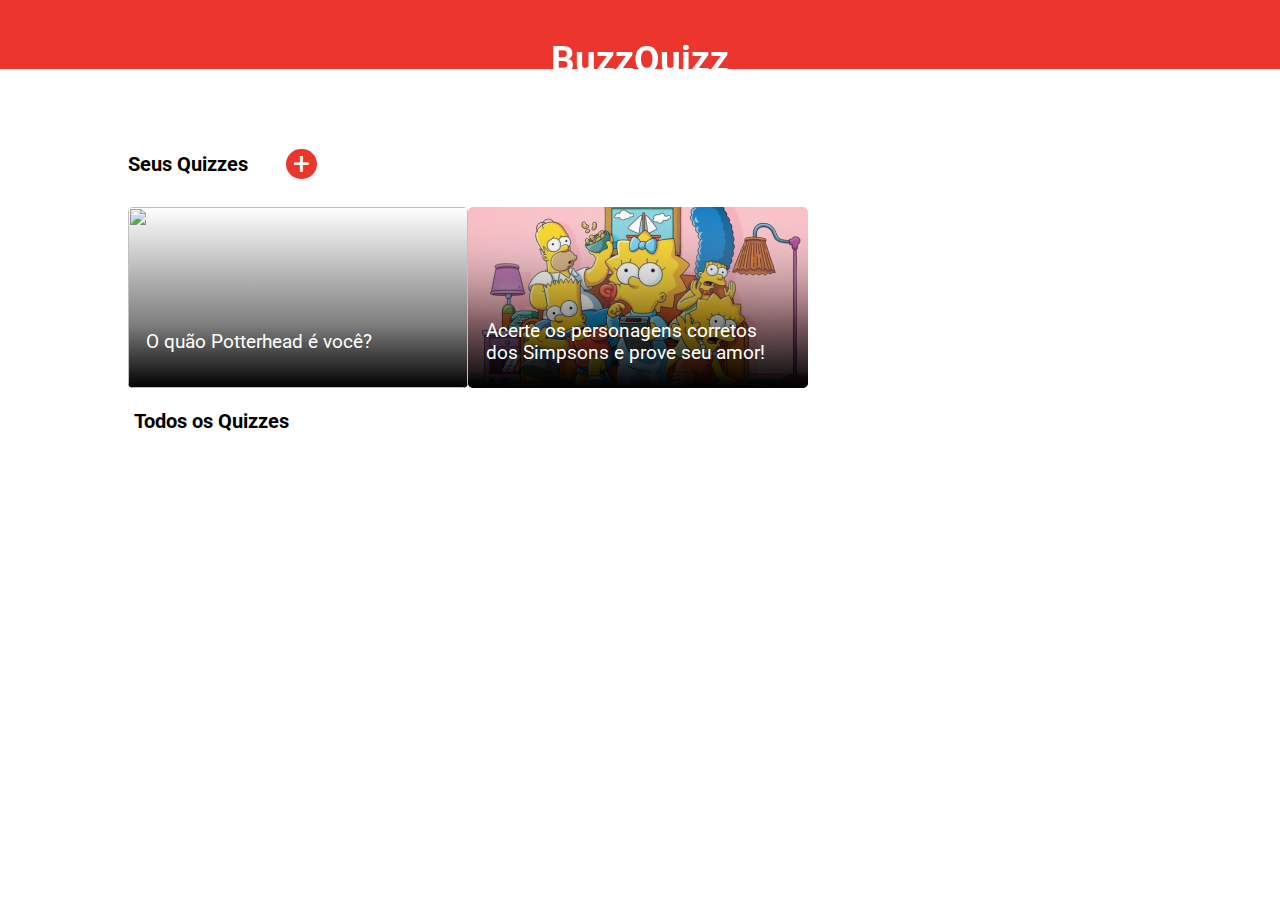
==== commit 10bce7de: "Seleção de Respostas" ====
--- a/index.html
+++ b/index.html
@@ -20,7 +20,7 @@
 
 <body>
     <header>
-        <h1>BuzzQuizz</h1>
+        <h1 onclick="recarregaSite()">BuzzQuizz</h1>
     </header>
 
     <main>
@@ -35,41 +35,43 @@
                 <div class="pergunta-quizz primeira">
                     <p data-identifier="question">Em qual animal Olho-Tonto Moody transfigurou Malfoy?</p>
                 </div>
-                <div class="opcao opcao1" data-identifier="answer">
-                    <img src="./img/image 3.png" alt="imagem opcao 1">
-                    <p>Gatíneo</p>
-                </div>
-                <div class="opcao opcao2" data-identifier="answer">
-                    <img src="./img/image 4.png" alt="imagem opcao 2">
-                    <p>Ratata</p>
-                </div>
-                <div class="opcao opcao3" data-identifier="answer">
-                    <img src="./img/image 1.png" alt="imagem opcao 3">
-                    <p>Sapo Gordo</p>
-                </div>
-                <div class="opcao opcao4" data-identifier="answer">
-                    <img src="./img/image 2.png" alt="imagem opcao 4">
-                    <p>Mustela putorius (Famoso furão)</p>
-                </div>
+                    <div class="opcao opcao-errada" data-identifier="answer" onclick="selecionarOpcao(this)">
+                        <img src="./img/image 3.png" alt="imagem opcao 1">
+                        <p>Gatíneo</p>
+                    </div>
+                    <div class="opcao opcao-errada" data-identifier="answer" onclick="selecionarOpcao(this)">
+                        <img src="./img/image 4.png" alt="imagem opcao 2">
+                        <p>Ratata</p>
+                    </div>
+                    
+                    <div class="opcao opcao-errada" data-identifier="answer" onclick="selecionarOpcao(this)">
+                        <img src="./img/image 1.png" alt="imagem opcao 3">
+                        <p>Sapo Gordo</p>
+                    </div>
+                    <div class="opcao opcao-correta" data-identifier="answer" onclick="selecionarOpcao(this)">
+                        <img src="./img/image 2.png" alt="imagem opcao 4">
+                        <p>Mustela putorius (Famoso furão)</p>
+                    </div>
+                
             </div>
 
             <div class="quadro-pergunta">
                 <div class="pergunta-quizz segunda">
                     <p data-identifier="question">Qual dos objetos abaixo NÃO é uma horcrux?</p>
                 </div>
-                <div class="opcao opcao1" data-identifier="answer">
+                <div class="opcao opcao1" data-identifier="answer" onclick="selecionarOpcao(this)">
                     <img src="./img/image 5.png" alt="imagem opcao 1">
                     <p>The boy who lived</p>
                 </div>
-                <div class="opcao opcao2" data-identifier="answer">
+                <div class="opcao opcao2" data-identifier="answer" onclick="selecionarOpcao(this)">
                     <img src="./img/image 6.png" alt="imagem opcao 2">
                     <p>O livro monstruoso dos monstros</p>
                 </div>
-                <div class="opcao opcao3" data-identifier="answer">
+                <div class="opcao opcao3" data-identifier="answer" onclick="selecionarOpcao(this)">
                     <img src="./img/image 7.png" alt="imagem opcao 3">
                     <p>Anel velho</p>
                 </div>
-                <div class="opcao opcao4" data-identifier="answer">
+                <div class="opcao opcao4" data-identifier="answer" onclick="selecionarOpcao(this)">
                     <img src="./img/image 8.png" alt="imagem opcao 4">
                     <p>Diadema da Ravenclaw</p>
                 </div>
@@ -98,7 +100,7 @@
         <!-- Criação dos quizzez (Tela 3) -->
         <div class="main-config hidden">
             <div class="config">
-                <h1 class="comeco">Comece pelo começo</h1>
+                <p class="comeco">Comece pelo começo</p>
                 <div class="caixa-perguntas">
                     <form class="form-input">
                         <input type="text" id='input-informacao' placeholder="Título do seu quizz" autocomplete="off">
@@ -126,11 +128,11 @@
             </div>
 
             <div class="config ">
-                <h1 class="comeco">Crie suas peguntas</h1>
-                <div class="caixa-perguntas">
-
-                    <div class="engloba-pergunta">
-                        <h1 class="pergunta margin-bottom primeirapergunta">Pergunta 1</h1>
+                <p class="comeco">Crie suas peguntas</p>
+                <div class="caixa-perguntas">
+
+                    <div class="engloba-pergunta">
+                        <p class="pergunta margin-bottom primeirapergunta">Pergunta 1</p>
                         <img onclick="expande(this)" class="vector" src="./img/Vector (1).png">
                     </div>
                     <div class="tampa1">
@@ -144,7 +146,7 @@
                     </div>
 
                     <div class="tampa2">
-                        <h1 class="pergunta margin-bottom">Resposta correta</h1>
+                        <p class="pergunta margin-bottom">Resposta correta</p>
                         <form class="form-input">
                             <input type="text" id='input-informacao' placeholder="Resposta correta" autocomplete="off">
                         </form>
@@ -154,32 +156,32 @@
                     </div>
 
                     <div class="tampa3">
-                        <h1 class="pergunta margin-bottom">Respostas incorretas</h1>
-                        <form class="form-input">
-                            <input type="text" id='input-informacao' placeholder="Resposta correta" autocomplete="off">
-                        </form>
-                        <form class="form-input-margin">
-                            <input type="text" id='input-informacao' placeholder="URL da imagem" autocomplete="off">
-                        </form>
-                        <form class="form-input">
-                            <input type="text" id='input-informacao' placeholder="Resposta correta" autocomplete="off">
-                        </form>
-                        <form class="form-input-margin">
-                            <input type="text" id='input-informacao' placeholder="URL da imagem" autocomplete="off">
-                        </form>
-                        <form class="form-input">
-                            <input type="text" id='input-informacao' placeholder="Resposta correta" autocomplete="off">
-                        </form>
-                        <form class="form-input-margin">
-                            <input type="text" id='input-informacao' placeholder="URL da imagem" autocomplete="off">
-                        </form>
-                    </div>
-                </div>
-
-
-                <div class="caixa-perguntas">
-                    <div class="engloba-pergunta">
-                        <h1 class="pergunta segundapergunta">Pergunta 2</h1> <img onclick="expande2()" class="vector"
+                        <p class="pergunta margin-bottom">Respostas incorretas</p>
+                        <form class="form-input">
+                            <input type="text" id='input-informacao' placeholder="Resposta correta" autocomplete="off">
+                        </form>
+                        <form class="form-input-margin">
+                            <input type="text" id='input-informacao' placeholder="URL da imagem" autocomplete="off">
+                        </form>
+                        <form class="form-input">
+                            <input type="text" id='input-informacao' placeholder="Resposta correta" autocomplete="off">
+                        </form>
+                        <form class="form-input-margin">
+                            <input type="text" id='input-informacao' placeholder="URL da imagem" autocomplete="off">
+                        </form>
+                        <form class="form-input">
+                            <input type="text" id='input-informacao' placeholder="Resposta correta" autocomplete="off">
+                        </form>
+                        <form class="form-input-margin">
+                            <input type="text" id='input-informacao' placeholder="URL da imagem" autocomplete="off">
+                        </form>
+                    </div>
+                </div>
+
+
+                <div class="caixa-perguntas">
+                    <div class="engloba-pergunta">
+                        <p class="pergunta segundapergunta">Pergunta 2</p> <img onclick="expande2()" class="vector"
                             src="./img/Vector (1).png">
                     </div>
                     <div class="tampa4 hidden">
@@ -193,7 +195,7 @@
                     </div>
 
                     <div class="tampa5 hidden">
-                        <h1 class="pergunta margin-bottom">Resposta correta</h1>
+                        <p class="pergunta margin-bottom">Resposta correta</p>
                         <form class="form-input">
                             <input type="text" id='input-informacao' placeholder="Resposta correta" autocomplete="off">
                         </form>
@@ -203,32 +205,32 @@
                     </div>
 
                     <div class="tampa6 hidden">
-                        <h1 class="pergunta margin-bottom">Respostas incorretas</h1>
-                        <form class="form-input">
-                            <input type="text" id='input-informacao' placeholder="Resposta correta" autocomplete="off">
-                        </form>
-                        <form class="form-input-margin">
-                            <input type="text" id='input-informacao' placeholder="URL da imagem" autocomplete="off">
-                        </form>
-                        <form class="form-input">
-                            <input type="text" id='input-informacao' placeholder="Resposta correta" autocomplete="off">
-                        </form>
-                        <form class="form-input-margin">
-                            <input type="text" id='input-informacao' placeholder="URL da imagem" autocomplete="off">
-                        </form>
-                        <form class="form-input">
-                            <input type="text" id='input-informacao' placeholder="Resposta correta" autocomplete="off">
-                        </form>
-                        <form class="form-input-margin">
-                            <input type="text" id='input-informacao' placeholder="URL da imagem" autocomplete="off">
-                        </form>
-                    </div>
-                </div>
-
-
-                <div class="caixa-perguntas">
-                    <div class="engloba-pergunta">
-                        <h1 class="pergunta terceirapergunta">Pergunta 3</h1> <img onclick="expande3()" class="vector"
+                        <p class="pergunta margin-bottom">Respostas incorretas</p>
+                        <form class="form-input">
+                            <input type="text" id='input-informacao' placeholder="Resposta correta" autocomplete="off">
+                        </form>
+                        <form class="form-input-margin">
+                            <input type="text" id='input-informacao' placeholder="URL da imagem" autocomplete="off">
+                        </form>
+                        <form class="form-input">
+                            <input type="text" id='input-informacao' placeholder="Resposta correta" autocomplete="off">
+                        </form>
+                        <form class="form-input-margin">
+                            <input type="text" id='input-informacao' placeholder="URL da imagem" autocomplete="off">
+                        </form>
+                        <form class="form-input">
+                            <input type="text" id='input-informacao' placeholder="Resposta correta" autocomplete="off">
+                        </form>
+                        <form class="form-input-margin">
+                            <input type="text" id='input-informacao' placeholder="URL da imagem" autocomplete="off">
+                        </form>
+                    </div>
+                </div>
+
+
+                <div class="caixa-perguntas">
+                    <div class="engloba-pergunta">
+                        <p class="pergunta terceirapergunta">Pergunta 3</p> <img onclick="expande3()" class="vector"
                             src="./img/Vector (1).png">
                     </div>
                     <div class="tampa7 hidden">
@@ -242,7 +244,7 @@
                     </div>
 
                     <div class="tampa8 hidden">
-                        <h1 class="pergunta margin-bottom">Resposta correta</h1>
+                        <p class="pergunta margin-bottom">Resposta correta</p>
                         <form class="form-input">
                             <input type="text" id='input-informacao' placeholder="Resposta correta" autocomplete="off">
                         </form>
@@ -252,7 +254,7 @@
                     </div>
 
                     <div class="tampa9 hidden">
-                        <h1 class="pergunta margin-bottom">Respostas incorretas</h1>
+                        <p class="pergunta margin-bottom">Respostas incorretas</p>
                         <form class="form-input">
                             <input type="text" id='input-informacao' placeholder="Resposta correta" autocomplete="off">
                         </form>
@@ -280,10 +282,10 @@
             </div>
 
             <div class="config">
-                <h1 class="comeco">Agora, decida os níveis</h1>
-                <div class="caixa-perguntas">
-                    <div class="engloba-pergunta">
-                        <h1 class="pergunta margin-bottom primeirapergunta">Nível 1</h1> <img onclick="expande1()"
+                <p class="comeco">Agora, decida os níveis</p>
+                <div class="caixa-perguntas">
+                    <div class="engloba-pergunta">
+                        <p class="pergunta margin-bottom primeirapergunta">Nível 1</p> <img onclick="expande1()"
                             class="vector" src="./img/Vector (1).png">
                     </div>
                     <div class="">
@@ -308,7 +310,7 @@
 
                 <div class="caixa-perguntas">
                     <div class="engloba-pergunta">
-                        <h1 class="pergunta segundapergunta">Nível 2</h1> <img onclick="expande2()" class="vector"
+                        <p class="pergunta segundapergunta">Nível 2</p> <img onclick="expande2()" class="vector"
                             src="./img/Vector (1).png">
                     </div>
                     <div class="hidden">
@@ -332,7 +334,7 @@
 
                 <div class="caixa-perguntas">
                     <div class="engloba-pergunta">
-                        <h1 class="pergunta terceirapergunta">Nível 3</h1> <img onclick="expande3()" class="vector"
+                        <p class="pergunta terceirapergunta">Nível 3</p> <img onclick="expande3()" class="vector"
                             src="./img/Vector (1).png">
                     </div>
                     <div class="hidden">
@@ -379,7 +381,6 @@
                 </div>
             </div>
 
-            <!-- ESSA PARTE AINDA NÃO AJUSTEI A RESPONSIVIDADE DO CSS NO MOBILE-->
 
             <div class="your-quizzes " data-identifier="user-quizzes">
                 <div class="title">
@@ -400,32 +401,7 @@
             </div>
             <div class="all-quizzes " data-identifier="general-quizzes">
                 <p>Todos os Quizzes</p>
-                <div class="quizzes">
-                    <div class="quizz" data-identifier="quizz-card" onclick="selecionarQuizz(this)">
-                        <img src="img/simpsons.png" />
-                        <p>Acerte os personagens corretos dos Simpsons e prove seu amor!</p>
-                    </div>
-                    <div class="quizz" data-identifier="quizz-card" onclick="selecionarQuizz(this)">
-                        <img src="img/simpsons.png" />
-                        <p>Acerte os personagens corretos dos Simpsons e prove seu amor!</p>
-                    </div>
-                    <div class="quizz" data-identifier="quizz-card" onclick="selecionarQuizz(this)">
-                        <img src="img/simpsons.png" />
-                        <p>Acerte os personagens corretos dos Simpsons e prove seu amor!</p>
-                    </div>
-                    <div class="quizz" data-identifier="quizz-card" onclick="selecionarQuizz(this)">
-                        <img src="img/simpsons.png" />
-                        <p>Acerte os personagens corretos dos Simpsons e prove seu amor!</p>
-                    </div>
-                    <div class="quizz" data-identifier="quizz-card" onclick="selecionarQuizz(this)">
-                        <img src="img/simpsons.png" />
-                        <p>Acerte os personagens corretos dos Simpsons e prove seu amor!</p>
-                    </div>
-                    <div class="quizz" data-identifier="quizz-card" onclick="selecionarQuizz(this)">
-                        <img src="img/simpsons.png" />
-                        <p>Acerte os personagens corretos dos Simpsons e prove seu amor!</p>
-                    </div>
-                </div>
+                <div class="quizzes"></div>
             </div>
         </div>
     </main>
--- a/CSS/style.css
+++ b/CSS/style.css
@@ -20,6 +20,7 @@
    color: white;
    font-size: 37px;
    font-weight: 700;
+   cursor: pointer;
 }
 
 main {
@@ -129,6 +130,7 @@
    flex-wrap: wrap;
    width:100%;
    justify-content: space-between;
+   cursor: pointer;
 }
 .quizzesUsers{
    display:flex;
@@ -149,8 +151,8 @@
    position:relative;
    width: 340px;
    height: 181px;
-   border-radius: 5px;
    margin-top:12px;
+   cursor: pointer;
 }
    
 .quizz img {
@@ -158,6 +160,7 @@
    position: absolute;
    width:100%;
    height:100%;
+   border-radius: 5px;
 }
    
 .quizz p{
@@ -193,9 +196,19 @@
 
 }
 
+.titulo-quizz::before {
+      content: ' ';
+      z-index: 1;
+      position: absolute;
+      top: 0;
+      bottom: 0;
+      left: 0;
+      right: 0;
+      background-color: #00000080;
+}
+
 .titulo-quizz img {
    width: 100%;
-   
 }
 
 
@@ -205,6 +218,7 @@
    font-size: 39px;
    font-weight: 400;
    line-height: 46px;
+   z-index: 2;
 }
 
 .quadro-pergunta {
@@ -240,6 +254,7 @@
    font-size: 20px;
    color: #000000;
    font-weight: 700;
+   cursor: pointer;
 }
 
 .opcao img {
@@ -249,6 +264,8 @@
 .opcao p {
    margin-top: 7px;
 }
+
+
 
 .quadro-resposta {
    display: grid;
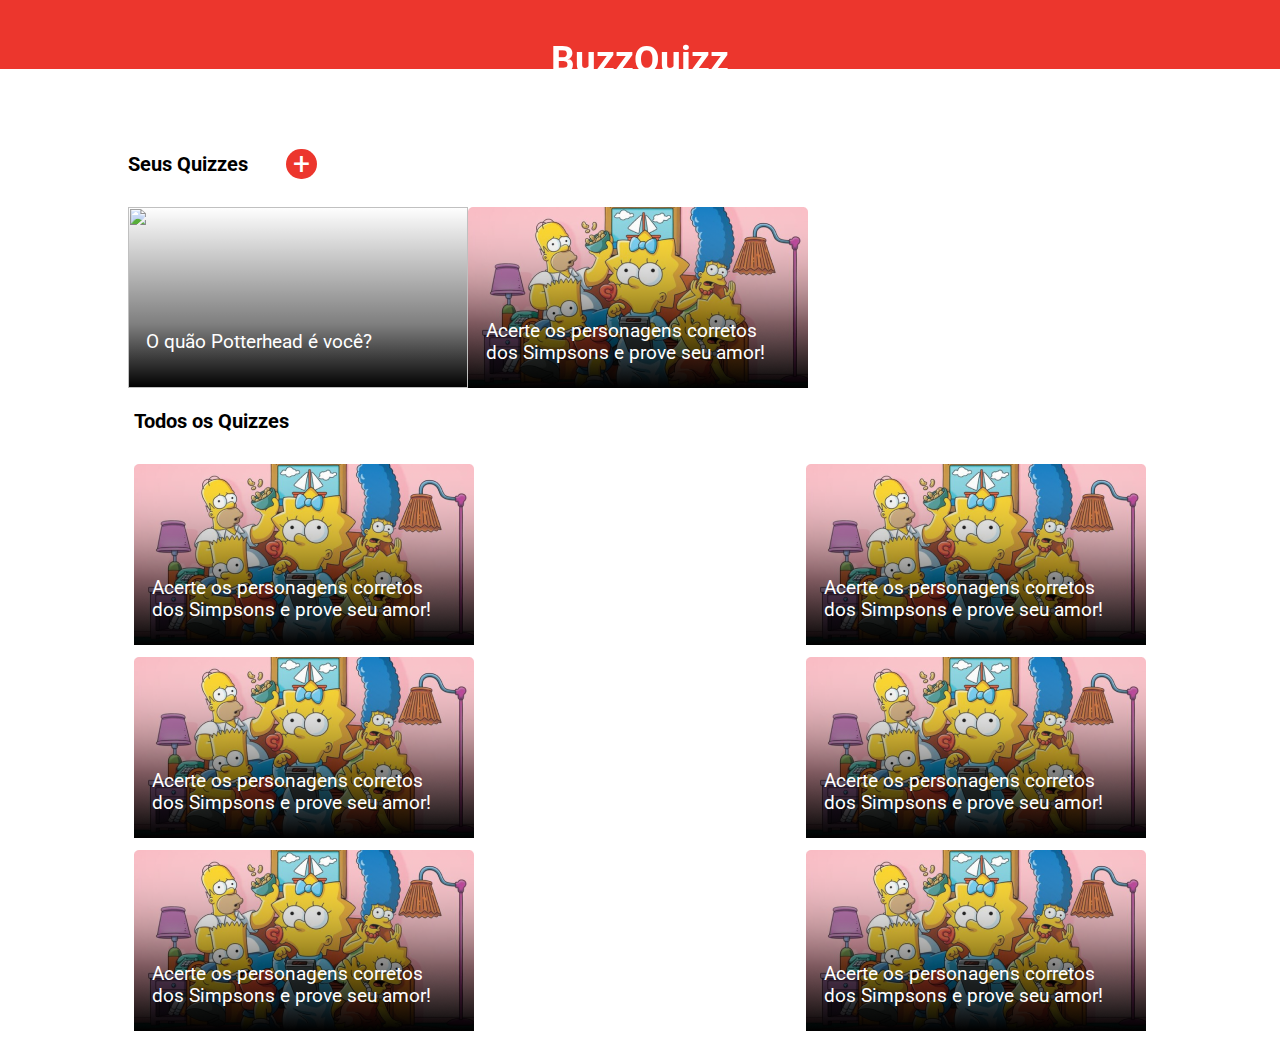
==== commit e1e3ef37: "tela 3 funcional" ====
--- a/index.html
+++ b/index.html
@@ -20,7 +20,7 @@
 
 <body>
     <header>
-        <h1 onclick="recarregaSite()">BuzzQuizz</h1>
+        <h1>BuzzQuizz</h1>
     </header>
 
     <main>
@@ -33,51 +33,49 @@
 
             <div class="quadro-pergunta">
                 <div class="pergunta-quizz primeira">
-                    <p data-identifier="question">Em qual animal Olho-Tonto Moody transfigurou Malfoy?</p>
-                </div>
-                    <div class="opcao opcao-errada" data-identifier="answer" onclick="selecionarOpcao(this)">
-                        <img src="./img/image 3.png" alt="imagem opcao 1">
-                        <p>Gatíneo</p>
-                    </div>
-                    <div class="opcao opcao-errada" data-identifier="answer" onclick="selecionarOpcao(this)">
-                        <img src="./img/image 4.png" alt="imagem opcao 2">
-                        <p>Ratata</p>
-                    </div>
-                    
-                    <div class="opcao opcao-errada" data-identifier="answer" onclick="selecionarOpcao(this)">
-                        <img src="./img/image 1.png" alt="imagem opcao 3">
-                        <p>Sapo Gordo</p>
-                    </div>
-                    <div class="opcao opcao-correta" data-identifier="answer" onclick="selecionarOpcao(this)">
-                        <img src="./img/image 2.png" alt="imagem opcao 4">
-                        <p>Mustela putorius (Famoso furão)</p>
-                    </div>
-                
+                    <p>Em qual animal Olho-Tonto Moody transfigurou Malfoy?</p>
+                </div>
+                <div class="opcao opcao1">
+                    <img src="./img/image 3.png" alt="imagem opcao 1">
+                    <p>Gatíneo</p>
+                </div>
+                <div class="opcao opcao2">
+                    <img src="./img/image 4.png" alt="imagem opcao 2">
+                    <p>Ratata</p>
+                </div>
+                <div class="opcao opcao3">
+                    <img src="./img/image 1.png" alt="imagem opcao 3">
+                    <p>Sapo Gordo</p>
+                </div>
+                <div class="opcao opcao4">
+                    <img src="./img/image 2.png" alt="imagem opcao 4">
+                    <p>Mustela putorius (Famoso furão)</p>
+                </div>
             </div>
 
             <div class="quadro-pergunta">
                 <div class="pergunta-quizz segunda">
-                    <p data-identifier="question">Qual dos objetos abaixo NÃO é uma horcrux?</p>
-                </div>
-                <div class="opcao opcao1" data-identifier="answer" onclick="selecionarOpcao(this)">
+                    <p>Qual dos objetos abaixo NÃO é uma horcrux?</p>
+                </div>
+                <div class="opcao opcao1">
                     <img src="./img/image 5.png" alt="imagem opcao 1">
                     <p>The boy who lived</p>
                 </div>
-                <div class="opcao opcao2" data-identifier="answer" onclick="selecionarOpcao(this)">
+                <div class="opcao opcao2">
                     <img src="./img/image 6.png" alt="imagem opcao 2">
                     <p>O livro monstruoso dos monstros</p>
                 </div>
-                <div class="opcao opcao3" data-identifier="answer" onclick="selecionarOpcao(this)">
+                <div class="opcao opcao3">
                     <img src="./img/image 7.png" alt="imagem opcao 3">
                     <p>Anel velho</p>
                 </div>
-                <div class="opcao opcao4" data-identifier="answer" onclick="selecionarOpcao(this)">
+                <div class="opcao opcao4">
                     <img src="./img/image 8.png" alt="imagem opcao 4">
                     <p>Diadema da Ravenclaw</p>
                 </div>
             </div>
 
-            <div class="quadro-resposta" data-identifier="quizz-result">
+            <div class="quadro-resposta">
                 <div class="resposta">
                     <p>88% de acerto: Você é praticamente um aluno de Hogwarts!</p>
                 </div>
@@ -98,282 +96,74 @@
         </div>
 
         <!-- Criação dos quizzez (Tela 3) -->
-        <div class="main-config hidden">
-            <div class="config">
-                <p class="comeco">Comece pelo começo</p>
-                <div class="caixa-perguntas">
-                    <form class="form-input">
-                        <input type="text" id='input-informacao' placeholder="Título do seu quizz" autocomplete="off">
-                    </form>
-
-                    <form class="form-input">
-                        <input type="text" id='input-informacao' placeholder="URL da imagem do seu quizz"
-                            autocomplete="off">
-                    </form>
-
-                    <form class="form-input">
-                        <input type="text" id='input-informacao' placeholder="Quantidade de perguntas do quizz"
-                            autocomplete="off">
-                    </form>
-
-                    <form class="form-input">
-                        <input type="text" id='input-informacao' placeholder="Quantidade de níveis do quizz"
-                            autocomplete="off">
-                    </form>
-                </div>
-
-                <div class="botao-prosseguir">
-                    <p class="prosseguir">Prosseguir para criar perguntas</p>
-                </div>
-            </div>
-
-            <div class="config ">
-                <p class="comeco">Crie suas peguntas</p>
-                <div class="caixa-perguntas">
-
-                    <div class="engloba-pergunta">
-                        <p class="pergunta margin-bottom primeirapergunta">Pergunta 1</p>
-                        <img onclick="expande(this)" class="vector" src="./img/Vector (1).png">
-                    </div>
-                    <div class="tampa1">
-                        <form class="form-input">
-                            <input type="text" id='input-informacao' placeholder="Texto da pergunta" autocomplete="off">
-                        </form>
-                        <form class="form-input">
-                            <input type="text" id='input-informacao' placeholder="Cor de fundo da pergunta"
-                                autocomplete="off">
-                        </form>
-                    </div>
-
-                    <div class="tampa2">
-                        <p class="pergunta margin-bottom">Resposta correta</p>
-                        <form class="form-input">
-                            <input type="text" id='input-informacao' placeholder="Resposta correta" autocomplete="off">
-                        </form>
-                        <form class="form-input">
-                            <input type="text" id='input-informacao' placeholder="URL da imagem" autocomplete="off">
-                        </form>
-                    </div>
-
-                    <div class="tampa3">
-                        <p class="pergunta margin-bottom">Respostas incorretas</p>
-                        <form class="form-input">
-                            <input type="text" id='input-informacao' placeholder="Resposta correta" autocomplete="off">
-                        </form>
-                        <form class="form-input-margin">
-                            <input type="text" id='input-informacao' placeholder="URL da imagem" autocomplete="off">
-                        </form>
-                        <form class="form-input">
-                            <input type="text" id='input-informacao' placeholder="Resposta correta" autocomplete="off">
-                        </form>
-                        <form class="form-input-margin">
-                            <input type="text" id='input-informacao' placeholder="URL da imagem" autocomplete="off">
-                        </form>
-                        <form class="form-input">
-                            <input type="text" id='input-informacao' placeholder="Resposta correta" autocomplete="off">
-                        </form>
-                        <form class="form-input-margin">
-                            <input type="text" id='input-informacao' placeholder="URL da imagem" autocomplete="off">
-                        </form>
-                    </div>
-                </div>
-
-
-                <div class="caixa-perguntas">
-                    <div class="engloba-pergunta">
-                        <p class="pergunta segundapergunta">Pergunta 2</p> <img onclick="expande2()" class="vector"
-                            src="./img/Vector (1).png">
-                    </div>
-                    <div class="tampa4 hidden">
-                        <form class="form-input">
-                            <input type="text" id='input-informacao' placeholder="Texto da pergunta" autocomplete="off">
-                        </form>
-                        <form class="form-input">
-                            <input type="text" id='input-informacao' placeholder="Cor de fundo da pergunta"
-                                autocomplete="off">
-                        </form>
-                    </div>
-
-                    <div class="tampa5 hidden">
-                        <p class="pergunta margin-bottom">Resposta correta</p>
-                        <form class="form-input">
-                            <input type="text" id='input-informacao' placeholder="Resposta correta" autocomplete="off">
-                        </form>
-                        <form class="form-input">
-                            <input type="text" id='input-informacao' placeholder="URL da imagem" autocomplete="off">
-                        </form>
-                    </div>
-
-                    <div class="tampa6 hidden">
-                        <p class="pergunta margin-bottom">Respostas incorretas</p>
-                        <form class="form-input">
-                            <input type="text" id='input-informacao' placeholder="Resposta correta" autocomplete="off">
-                        </form>
-                        <form class="form-input-margin">
-                            <input type="text" id='input-informacao' placeholder="URL da imagem" autocomplete="off">
-                        </form>
-                        <form class="form-input">
-                            <input type="text" id='input-informacao' placeholder="Resposta correta" autocomplete="off">
-                        </form>
-                        <form class="form-input-margin">
-                            <input type="text" id='input-informacao' placeholder="URL da imagem" autocomplete="off">
-                        </form>
-                        <form class="form-input">
-                            <input type="text" id='input-informacao' placeholder="Resposta correta" autocomplete="off">
-                        </form>
-                        <form class="form-input-margin">
-                            <input type="text" id='input-informacao' placeholder="URL da imagem" autocomplete="off">
-                        </form>
-                    </div>
-                </div>
-
-
-                <div class="caixa-perguntas">
-                    <div class="engloba-pergunta">
-                        <p class="pergunta terceirapergunta">Pergunta 3</p> <img onclick="expande3()" class="vector"
-                            src="./img/Vector (1).png">
-                    </div>
-                    <div class="tampa7 hidden">
-                        <form class="form-input">
-                            <input type="text" id='input-informacao' placeholder="Texto da pergunta" autocomplete="off">
-                        </form>
-                        <form class="form-input">
-                            <input type="text" id='input-informacao' placeholder="Cor de fundo da pergunta"
-                                autocomplete="off">
-                        </form>
-                    </div>
-
-                    <div class="tampa8 hidden">
-                        <p class="pergunta margin-bottom">Resposta correta</p>
-                        <form class="form-input">
-                            <input type="text" id='input-informacao' placeholder="Resposta correta" autocomplete="off">
-                        </form>
-                        <form class="form-input">
-                            <input type="text" id='input-informacao' placeholder="URL da imagem" autocomplete="off">
-                        </form>
-                    </div>
-
-                    <div class="tampa9 hidden">
-                        <p class="pergunta margin-bottom">Respostas incorretas</p>
-                        <form class="form-input">
-                            <input type="text" id='input-informacao' placeholder="Resposta correta" autocomplete="off">
-                        </form>
-                        <form class="form-input-margin">
-                            <input type="text" id='input-informacao' placeholder="URL da imagem" autocomplete="off">
-                        </form>
-                        <form class="form-input">
-                            <input type="text" id='input-informacao' placeholder="Resposta correta" autocomplete="off">
-                        </form>
-                        <form class="form-input-margin">
-                            <input type="text" id='input-informacao' placeholder="URL da imagem" autocomplete="off">
-                        </form>
-                        <form class="form-input">
-                            <input type="text" id='input-informacao' placeholder="Resposta correta" autocomplete="off">
-                        </form>
-                        <form class="form-input-margin">
-                            <input type="text" id='input-informacao' placeholder="URL da imagem" autocomplete="off">
-                        </form>
-                    </div>
-                </div>
-
-                <div class="botao-prosseguir">
-                    <p class="prosseguir">Prosseguir para criar níveis</p>
-                </div>
-            </div>
-
-            <div class="config">
-                <p class="comeco">Agora, decida os níveis</p>
-                <div class="caixa-perguntas">
-                    <div class="engloba-pergunta">
-                        <p class="pergunta margin-bottom primeirapergunta">Nível 1</p> <img onclick="expande1()"
-                            class="vector" src="./img/Vector (1).png">
-                    </div>
-                    <div class="">
-                        <form class="form-input">
-                            <input type="text" id='input-informacao' placeholder="Título do nível" autocomplete="off">
-                        </form>
-                        <form class="form-input">
-                            <input type="text" id='input-informacao' placeholder="% de acerto mínima"
-                                autocomplete="off">
-                        </form>
-                        <form class="form-input">
-                            <input type="text" id='input-informacao' placeholder="URL da imagem do nível"
-                                autocomplete="off">
-                        </form>
-                        <form class="form-input">
-                            <textarea id='input-informacao-nivel' rows="4" cols="20" placeholder="Descrição do nível"
-                                autocomplete="off"></textarea>
-                        </form>
-                    </div>
-                </div>
-
-
-                <div class="caixa-perguntas">
-                    <div class="engloba-pergunta">
-                        <p class="pergunta segundapergunta">Nível 2</p> <img onclick="expande2()" class="vector"
-                            src="./img/Vector (1).png">
-                    </div>
-                    <div class="hidden">
-                        <form class="form-input">
-                            <input type="text" id='input-informacao' placeholder="Título do nível" autocomplete="off">
-                        </form>
-                        <form class="form-input">
-                            <input type="text" id='input-informacao' placeholder="% de acerto mínima"
-                                autocomplete="off">
-                        </form>
-                        <form class="form-input">
-                            <input type="text" id='input-informacao' placeholder="URL da imagem do nível"
-                                autocomplete="off">
-                        </form>
-                        <form class="form-input">
-                            <input type="text" id='input-informacao-nivel' placeholder="Descrição do nível"
-                                autocomplete="off">
-                        </form>
-                    </div>
-                </div>
-
-                <div class="caixa-perguntas">
-                    <div class="engloba-pergunta">
-                        <p class="pergunta terceirapergunta">Nível 3</p> <img onclick="expande3()" class="vector"
-                            src="./img/Vector (1).png">
-                    </div>
-                    <div class="hidden">
-                        <form class="form-input">
-                            <input type="text" id='input-informacao' placeholder="Título do nível" autocomplete="off">
-                        </form>
-                        <form class="form-input">
-                            <input type="text" id='input-informacao' placeholder="% de acerto mínima"
-                                autocomplete="off">
-                        </form>
-                        <form class="form-input">
-                            <input type="text" id='input-informacao' placeholder="URL da imagem do nível"
-                                autocomplete="off">
-                        </form>
-                        <form class="form-input">
-                            <input type="text" id='input-informacao-nivel' placeholder="Descrição do nível"
-                                autocomplete="off">
-                        </form>
-                    </div>
-                </div>
-
-                <div class="botao-prosseguir">
-                    <p class="prosseguir">Prosseguir para criar níveis</p>
-                </div>
-            </div>
-
-            <div class="config hidden">
-                <div class="caixa-img-final"></div>
-                <div class="botao-prosseguir-final">
-                    <p class="prosseguir">Acessar o quiz</p>
-                </div>
-                <div class="voltar-home">
-                    <p class="prosseguir-home">Voltar para home</p>
-                </div>
-            </div>
-        </div>
+        
+        <div class="config hidden criando">
+            <h1 class="comeco">Comece pelo começo</h1>
+            <div class="caixa-perguntas">
+                <form class="form-input">
+                    <input type="text" id='input-informacao' class = "criacao-titulo-do-quiz" placeholder="Título do seu quizz" autocomplete="off">
+                </form>
+
+                <form class="form-input">
+                    <input type="text" id='input-informacao' class = "url-imagem-quiz" placeholder="URL da imagem do seu quizz"
+                        autocomplete="off">
+                </form>
+
+                <form class="form-input">
+                    <input type="text" id='input-informacao' class = "criacao-perguntas-quiz" placeholder="Quantidade de perguntas do quizz"
+                        autocomplete="off">
+                </form>
+
+                <form class="form-input">
+                    <input type="text" id='input-informacao' class = "criacao-niveis-quiz" placeholder="Quantidade de níveis do quizz"
+                        autocomplete="off">
+                </form>
+            </div>
+
+            <div onclick = "prossigaParaPerguntas()" class="botao-prosseguir">
+                <p class="prosseguir">Prosseguir para criar perguntas</p>
+            </div>
+        </div>
+
+        <div class="config hidden perguntando">
+            <h1 class="comeco">Crie suas peguntas</h1>
+
+            <div class = "perguntas-aqui-dentro">
+
+            </div>
+
+            <div  onclick = "prossigaParaNiveis()" class="botao-prosseguir">
+                <p class="prosseguir">Prosseguir para criar níveis</p>
+            </div>
+        </div>
+
+        <div class="config hidden nivelando">
+            <h1 class="comeco">Agora, decida os níveis</h1>
+
+            <div class = "niveis-aqui-dentro">
+
+            </div>
+
+            <div onclick = "finalizaQuizz()" class="botao-prosseguir">
+                <p class="prosseguir" >Finalizar quizz</p>
+            </div>
+        </div>
+
+        <div class="config hidden finalizando">
+            <div class="caixa-img-final">
+                <p class = "potterhead">O quão potterhead você é?</p>
+            </div>
+            <div class="botao-prosseguir-final">
+                <p class="prosseguir">Acessar o quiz</p>
+            </div>
+            <div onclick = "voltaHome()" class="voltar-home">
+                <p class="prosseguir-home">Voltar para home</p>
+            </div>
+        </div>
+    
 
         <!-- Tela Inicial (Tela 1) -->
-        <div class="tela-inicial ">
+        <div class="tela-inicial">
             <div class="user-quizzes hidden" data-identifier="user-quizzes">
                 <div class="create-your-quizz">
                     <p>Você não criou nenhum quizz ainda :(</p>
@@ -381,6 +171,7 @@
                 </div>
             </div>
 
+            <!-- ESSA PARTE AINDA NÃO AJUSTEI A RESPONSIVIDADE DO CSS NO MOBILE-->
 
             <div class="your-quizzes " data-identifier="user-quizzes">
                 <div class="title">
@@ -401,7 +192,32 @@
             </div>
             <div class="all-quizzes " data-identifier="general-quizzes">
                 <p>Todos os Quizzes</p>
-                <div class="quizzes"></div>
+                <div class="quizzes">
+                    <div class="quizz" data-identifier="quizz-card" onclick="selecionarQuizz(this)">
+                        <img src="img/simpsons.png" />
+                        <p>Acerte os personagens corretos dos Simpsons e prove seu amor!</p>
+                    </div>
+                    <div class="quizz" data-identifier="quizz-card" onclick="selecionarQuizz(this)">
+                        <img src="img/simpsons.png" />
+                        <p>Acerte os personagens corretos dos Simpsons e prove seu amor!</p>
+                    </div>
+                    <div class="quizz" data-identifier="quizz-card" onclick="selecionarQuizz(this)">
+                        <img src="img/simpsons.png" />
+                        <p>Acerte os personagens corretos dos Simpsons e prove seu amor!</p>
+                    </div>
+                    <div class="quizz" data-identifier="quizz-card" onclick="selecionarQuizz(this)">
+                        <img src="img/simpsons.png" />
+                        <p>Acerte os personagens corretos dos Simpsons e prove seu amor!</p>
+                    </div>
+                    <div class="quizz" data-identifier="quizz-card" onclick="selecionarQuizz(this)">
+                        <img src="img/simpsons.png" />
+                        <p>Acerte os personagens corretos dos Simpsons e prove seu amor!</p>
+                    </div>
+                    <div class="quizz" data-identifier="quizz-card" onclick="selecionarQuizz(this)">
+                        <img src="img/simpsons.png" />
+                        <p>Acerte os personagens corretos dos Simpsons e prove seu amor!</p>
+                    </div>
+                </div>
             </div>
         </div>
     </main>
--- a/CSS/style.css
+++ b/CSS/style.css
@@ -20,7 +20,6 @@
    color: white;
    font-size: 37px;
    font-weight: 700;
-   cursor: pointer;
 }
 
 main {
@@ -130,7 +129,6 @@
    flex-wrap: wrap;
    width:100%;
    justify-content: space-between;
-   cursor: pointer;
 }
 .quizzesUsers{
    display:flex;
@@ -151,8 +149,8 @@
    position:relative;
    width: 340px;
    height: 181px;
+   border-radius: 5px;
    margin-top:12px;
-   cursor: pointer;
 }
    
 .quizz img {
@@ -160,7 +158,6 @@
    position: absolute;
    width:100%;
    height:100%;
-   border-radius: 5px;
 }
    
 .quizz p{
@@ -193,18 +190,6 @@
    display: flex;
    justify-content: center;
    align-items: center;
-
-}
-
-.titulo-quizz::before {
-      content: ' ';
-      z-index: 1;
-      position: absolute;
-      top: 0;
-      bottom: 0;
-      left: 0;
-      right: 0;
-      background-color: #00000080;
 }
 
 .titulo-quizz img {
@@ -218,7 +203,6 @@
    font-size: 39px;
    font-weight: 400;
    line-height: 46px;
-   z-index: 2;
 }
 
 .quadro-pergunta {
@@ -254,7 +238,6 @@
    font-size: 20px;
    color: #000000;
    font-weight: 700;
-   cursor: pointer;
 }
 
 .opcao img {
@@ -264,8 +247,6 @@
 .opcao p {
    margin-top: 7px;
 }
-
-
 
 .quadro-resposta {
    display: grid;
@@ -361,7 +342,20 @@
    color: #000000;
    transition: .4s;
    margin-top: 10px;
-   
+}
+
+.perguntas-aqui-dentro{
+   width: 100%;
+   display: flex;
+   flex-direction: column;
+   align-items: center;
+}
+
+.niveis-aqui-dentro{
+   width: 100%;
+   display: flex;
+   flex-direction: column;
+   align-items: center;
 }
 
 .margin-bottom{
@@ -394,10 +388,11 @@
 }
 
 .caixa-img-final{
+   border-radius: 15px;
    width: 50%;
    height: 50%;
    position: absolute;
-   background: linear-gradient(180deg, rgba(255, 255, 255, 0) 0%, rgba(0, 0, 0, 0.5) 65.62%, rgba(0, 0, 0, 0.8) 100%), url("../imagens/harry1.png");
+   background: linear-gradient(180deg, rgba(255, 255, 255, 0) 0%, rgba(0, 0, 0, 0.5) 65.62%, rgba(0, 0, 0, 0.8) 100%), url("../img/harry1.png") no-repeat top center;
 }
 
 .form-input{
@@ -451,9 +446,9 @@
 .potterhead{
    position: absolute;
    top:84%;
-   left:27%;
+   left:5%;
    color: #ffffff;
-   font-size: 125%;
+   font-size: 190%;
 }
 
 .botao-prosseguir{
@@ -478,7 +473,7 @@
    justify-content: center;
    padding: 1.3% 0;
    border-radius: 15px;
-   margin-top: 3.5%;
+   margin-top: 9.8%;
    cursor: pointer;
    transition: .4s;
    margin-bottom: 0px;
@@ -493,7 +488,7 @@
    justify-content: center;
    padding: 1.3% 0;
    border-radius: 15px;
-   margin-top: 0.5%;
+   margin-top: 6.8%;
    transition: .4s;
    margin-bottom: 0px;
    position: absolute;
@@ -572,14 +567,14 @@
       display:flex;
       align-items: center;
       justify-content: center;
+      width: 90%;
+      height: 50%;
       top:20%;
    }
-   .harry{
-      width:90%;
-      margin-left:0;
-   }
+   
    .potterhead{
-      left:12%
+      left:5%;
+      font-size: 150%;
    }
    .voltar-home{
       top: 80%;
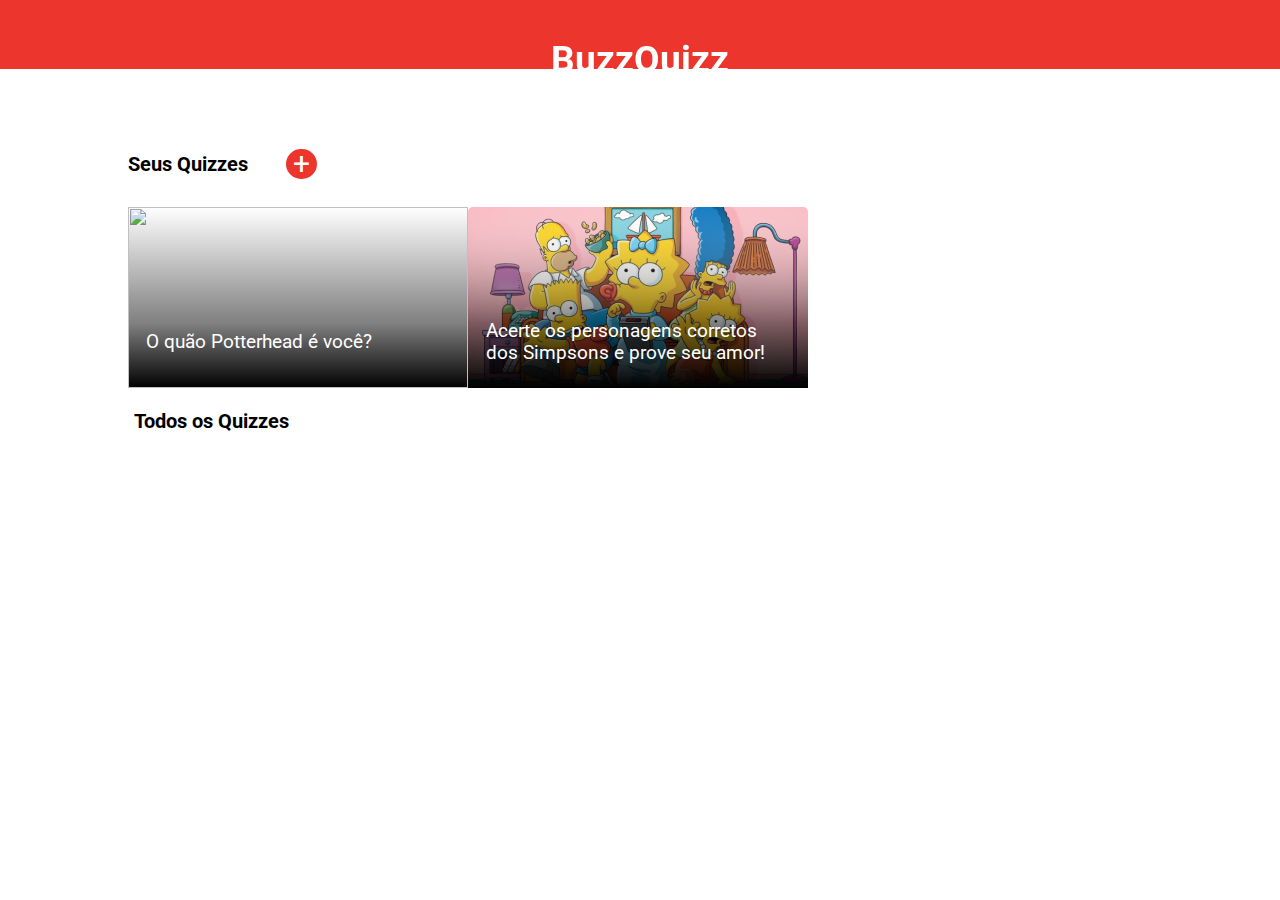
==== commit d73af14b: "tentativa de js na tela 2" ====
--- a/index.html
+++ b/index.html
@@ -20,7 +20,7 @@
 
 <body>
     <header>
-        <h1>BuzzQuizz</h1>
+        <h1 onclick="recarregaSite()">BuzzQuizz</h1>
     </header>
 
     <main>
@@ -31,51 +31,52 @@
                 <p>O quão potterhead é você?</p>
             </div>
 
-            <div class="quadro-pergunta">
-                <div class="pergunta-quizz primeira">
-                    <p>Em qual animal Olho-Tonto Moody transfigurou Malfoy?</p>
+            <!--<div class="quadro-pergunta">
+                <div class="pergunta-quizz primeira" style="background-color:#434CA0;">
+                    <p data-identifier="question">Em qual animal Olho-Tonto Moody transfigurou Malfoy?</p>
                 </div>
-                <div class="opcao opcao1">
-                    <img src="./img/image 3.png" alt="imagem opcao 1">
-                    <p>Gatíneo</p>
-                </div>
-                <div class="opcao opcao2">
-                    <img src="./img/image 4.png" alt="imagem opcao 2">
-                    <p>Ratata</p>
-                </div>
-                <div class="opcao opcao3">
-                    <img src="./img/image 1.png" alt="imagem opcao 3">
-                    <p>Sapo Gordo</p>
-                </div>
-                <div class="opcao opcao4">
-                    <img src="./img/image 2.png" alt="imagem opcao 4">
-                    <p>Mustela putorius (Famoso furão)</p>
-                </div>
+                    <div class="opcao opcao-errada" data-identifier="answer" onclick="selecionarOpcao(this)">
+                        <img src="./img/image 3.png" alt="imagem opcao 1">
+                        <p>Gatíneo</p>
+                    </div>
+                    <div class="opcao opcao-errada" data-identifier="answer" onclick="selecionarOpcao(this)">
+                        <img src="./img/image 4.png" alt="imagem opcao 2">
+                        <p>Ratata</p>
+                    </div>
+                    
+                    <div class="opcao opcao-errada" data-identifier="answer" onclick="selecionarOpcao(this)">
+                        <img src="./img/image 1.png" alt="imagem opcao 3">
+                        <p>Sapo Gordo</p>
+                    </div>
+                    <div class="opcao opcao-correta" data-identifier="answer" onclick="selecionarOpcao(this)">
+                        <img src="./img/image 2.png" alt="imagem opcao 4">
+                        <p>Mustela putorius (Famoso furão)</p>
+                    </div>
             </div>
 
             <div class="quadro-pergunta">
-                <div class="pergunta-quizz segunda">
-                    <p>Qual dos objetos abaixo NÃO é uma horcrux?</p>
+                <div class="pergunta-quizz segunda" style="background-color:#A0438D;">
+                    <p data-identifier="question">Qual dos objetos abaixo NÃO é uma horcrux?</p>
                 </div>
-                <div class="opcao opcao1">
+                <div class="opcao opcao-errada" data-identifier="answer" onclick="selecionarOpcao(this)">
                     <img src="./img/image 5.png" alt="imagem opcao 1">
                     <p>The boy who lived</p>
                 </div>
-                <div class="opcao opcao2">
+                <div class="opcao opcao-correta" data-identifier="answer" onclick="selecionarOpcao(this)">
                     <img src="./img/image 6.png" alt="imagem opcao 2">
                     <p>O livro monstruoso dos monstros</p>
                 </div>
-                <div class="opcao opcao3">
+                <div class="opcao opcao-errada" data-identifier="answer" onclick="selecionarOpcao(this)">
                     <img src="./img/image 7.png" alt="imagem opcao 3">
                     <p>Anel velho</p>
                 </div>
-                <div class="opcao opcao4">
+                <div class="opcao opcao-errada" data-identifier="answer" onclick="selecionarOpcao(this)">
                     <img src="./img/image 8.png" alt="imagem opcao 4">
                     <p>Diadema da Ravenclaw</p>
                 </div>
             </div>
 
-            <div class="quadro-resposta">
+            <div class="quadro-resposta hidden" data-identifier="quizz-result">
                 <div class="resposta">
                     <p>88% de acerto: Você é praticamente um aluno de Hogwarts!</p>
                 </div>
@@ -92,8 +93,8 @@
             </div>
             <div class="voltar" onclick="voltarPrincipal()">
                 Voltar pra home
-            </div>
-        </div>
+            </div>-->
+        </div> 
 
         <!-- Criação dos quizzez (Tela 3) -->
         
@@ -144,21 +145,13 @@
 
             </div>
 
-            <div onclick = "finalizaQuizz()" class="botao-prosseguir">
+            <div onclick = "finalizandoQuiz()" class="botao-prosseguir">
                 <p class="prosseguir" >Finalizar quizz</p>
             </div>
         </div>
 
         <div class="config hidden finalizando">
-            <div class="caixa-img-final">
-                <p class = "potterhead">O quão potterhead você é?</p>
-            </div>
-            <div class="botao-prosseguir-final">
-                <p class="prosseguir">Acessar o quiz</p>
-            </div>
-            <div onclick = "voltaHome()" class="voltar-home">
-                <p class="prosseguir-home">Voltar para home</p>
-            </div>
+            
         </div>
     
 
@@ -171,7 +164,6 @@
                 </div>
             </div>
 
-            <!-- ESSA PARTE AINDA NÃO AJUSTEI A RESPONSIVIDADE DO CSS NO MOBILE-->
 
             <div class="your-quizzes " data-identifier="user-quizzes">
                 <div class="title">
@@ -192,32 +184,7 @@
             </div>
             <div class="all-quizzes " data-identifier="general-quizzes">
                 <p>Todos os Quizzes</p>
-                <div class="quizzes">
-                    <div class="quizz" data-identifier="quizz-card" onclick="selecionarQuizz(this)">
-                        <img src="img/simpsons.png" />
-                        <p>Acerte os personagens corretos dos Simpsons e prove seu amor!</p>
-                    </div>
-                    <div class="quizz" data-identifier="quizz-card" onclick="selecionarQuizz(this)">
-                        <img src="img/simpsons.png" />
-                        <p>Acerte os personagens corretos dos Simpsons e prove seu amor!</p>
-                    </div>
-                    <div class="quizz" data-identifier="quizz-card" onclick="selecionarQuizz(this)">
-                        <img src="img/simpsons.png" />
-                        <p>Acerte os personagens corretos dos Simpsons e prove seu amor!</p>
-                    </div>
-                    <div class="quizz" data-identifier="quizz-card" onclick="selecionarQuizz(this)">
-                        <img src="img/simpsons.png" />
-                        <p>Acerte os personagens corretos dos Simpsons e prove seu amor!</p>
-                    </div>
-                    <div class="quizz" data-identifier="quizz-card" onclick="selecionarQuizz(this)">
-                        <img src="img/simpsons.png" />
-                        <p>Acerte os personagens corretos dos Simpsons e prove seu amor!</p>
-                    </div>
-                    <div class="quizz" data-identifier="quizz-card" onclick="selecionarQuizz(this)">
-                        <img src="img/simpsons.png" />
-                        <p>Acerte os personagens corretos dos Simpsons e prove seu amor!</p>
-                    </div>
-                </div>
+                <div class="quizzes"></div>
             </div>
         </div>
     </main>
